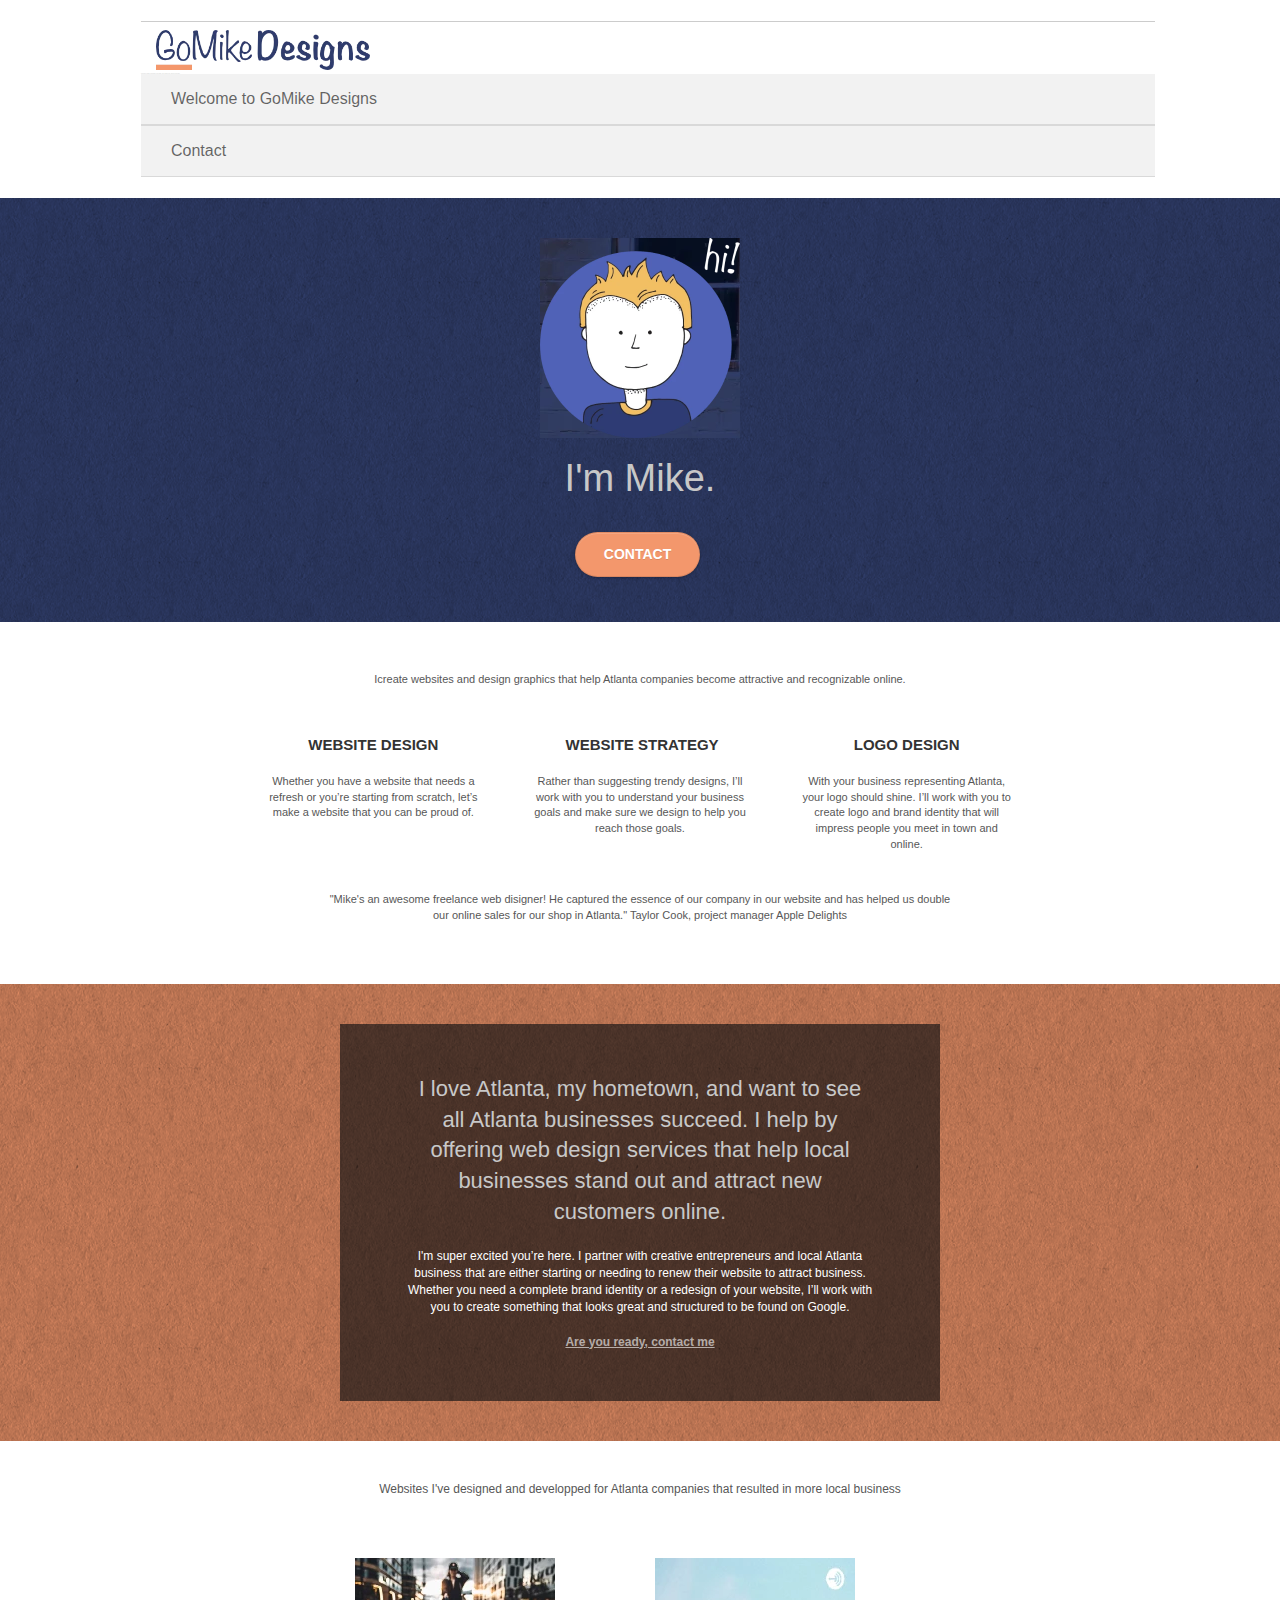
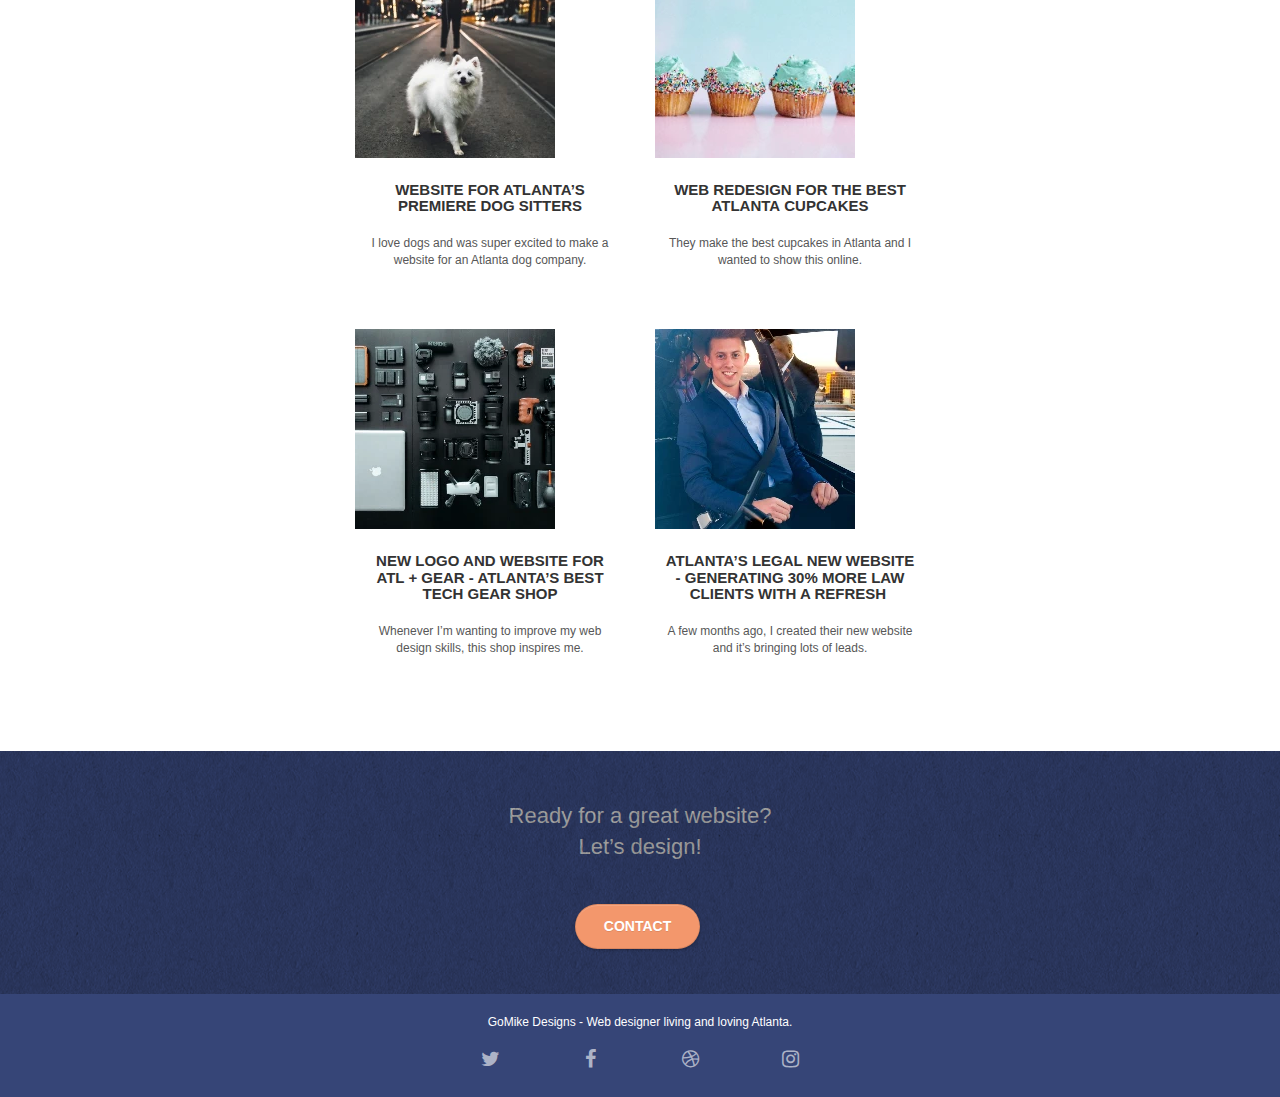
==== index.html @ 0e98c3ab "fixing image" ====
<!doctype html>
<html lang=EN>
<head>
    <meta charset="utf-8">
    <meta name="keywords" content="seo, google, website, internet, web design, design agency, design agency, design agency, design agency, design agency, design agency, logo design atlanta">
    <meta name="description" content="I'm Mike and your should hire me to build your website">
    <meta name="viewport" content="width=device-width, initial-scale=1.0, viewport-fit=cover">
    <link rel="shortcut icon" type="image/png" href="favicon.jpg">
    
	<link rel="stylesheet" type="text/css" href="./css/bootstrap-min.css">
	<link rel="stylesheet" type="text/css" href="style-min.css">
	<link rel="stylesheet" type="text/css" href="./css/font-awesome-min.css">
	<link rel="stylesheet" type="text/css" href="./css/et-line-min.css">

    <title>Welcome to GoMike Designs</title>

    
<!-- Analytics -->
 
<!-- Analytics END -->
    
</head>
<body>
	<!-- Main container -->
	<div class="page-container">
			
		<!-- bloc-0 -->
		<div class="bloc bgc-white l-bloc " id="bloc-0">
			<div class="container bloc-sm">
				<nav class="navbar row">
					<div class="navbar-header">
							<div class="keywords" style="color:hsl(0, 0%, 80%);font-size:1px;">web agency atlanta, web strategy, web design, logo, website, web, internet, logo design</div>
						<a class="navbar-brand" href="index.html"><img src="../img/atlanta web design logo.webp" width="430" height="80" alt="logo, seo, google, website, internet, web design, design agency"></a>
							<div class="keywords" style="color:#cccccc;font-size:1px;">web agency atlanta, web strategy, web design, logo, website, web, internet, logo design</div>

						<button id="nav-toggle" type="button" class="ui-navbar-toggle navbar-toggle" data-toggle="collapse" data-target=".navbar-1">
							<span class="sr-only">Toggle navigation</span><span class="icon-bar"></span><span class="icon-bar"></span><span class="icon-bar"></span>
						</button>
					</div>
					<div class="collapse navbar-collapse navbar-1 special-dropdown-nav">
						<ul class="site-navigation nav navbar-nav">
							<li>
								<a href="index.html">Welcome to GoMike Designs</a>
							</li>
							<li>
							</li>
							<li>
								<a href="page2.html">Contact</a>
							</li>
						</ul>
					</div>
				</nav>
			</div>
		</div>
		<!-- bloc-0 END -->

		<!-- bloc-1-hero -->
		<div class="bloc bgc-dark-slate-blue bg-atlanta-20made-20sign d-bloc bg-t-edge bloc-bg-texture texture-paper b-parallax" id="bloc-1-hero">
			<div class="container bloc-lg">
				<div class="row tight-width-whitespace">
					<div class="col-sm-12">
						<img src="../img/atlanta web designer mike.webp" class="center-block image-resize-mode" width="200" height="200" alt="atlanta web designer mike,seo, google, website, internet, web design, design agency">
						<h1 class="text-center hero-bloc-text tc-white ">
							I'm Mike.
						</h1>
						<div class="text-center">
							<a href="page2.html" class="btn btn-lg btn-clean btn-rd cta-hero btn-atomic-tangerine" id="cta-hero">Contact</a>
						</div>
					</div>
				</div>
			</div>
		</div>
		<!-- bloc-1-hero END -->

		<!-- bloc-2-services -->
		<div class="bloc bgc-white l-bloc" id="bloc-2-services">
			<div class="container bloc-md">
				<div class="row">
					<div class="col-sm-12 text-center">
						<p class="text-center">
							Icreate websites and design graphics that help Atlanta companies become attractive and recognizable online.
						</p>
					</div>
				</div>
				<div class="row voffset-lg med-width-whitespace">
					<div class="col-sm-4">
						<div class="text-center">
							<span class="et-icon-browser sm-shadow icon-dark-slate-blue icons icon-lg"></span>
						</div>
						<h1 class="mg-md text-center service-header">
							Website Design
						</h1>
						<p class="text-center ">
							Whether you have a website that needs a refresh or you&rsquo;re starting from scratch, let&rsquo;s make a website that you can be proud of.
						</p>
					</div>
					<div class="col-sm-4">
						<div class="text-center">
							<span class="et-icon-presentation sm-shadow icon-dark-slate-blue icons icon-lg"></span>
						</div>
						<h1 class="mg-md text-center service-header">
							&nbsp;Website Strategy
						</h1>
						<p class="text-center ">
							Rather than suggesting trendy designs, I&rsquo;ll work with you to understand your business goals and make sure we design to help you reach those goals.<br>
						</p>
					</div>
					<div class="col-sm-4">
						<div class="text-center">
							<span class="et-icon-edit sm-shadow icon-dark-slate-blue icons icon-lg"></span>
						</div>
						<h1 class="mg-md text-center service-header">
							Logo Design
						</h1>
						<p class="text-center ">
							With your business representing Atlanta, your logo should shine. I&rsquo;ll work with you to create logo and brand identity that will impress people you meet in town and online.
						</p>
					</div>
				</div>
				<div class="row voffset-lg voffset">
					<div class="col-xs-12 col-md-8 col-md-offset-2 text-center">
						<p class="text-center ">
							"Mike's an awesome freelance web disigner! He captured the essence of our
							company in our website and has helped us double our online sales for our shop in
							Atlanta." 
							Taylor Cook, project manager Apple Delights
						</p>
					</div>
				</div>
			</div>
		</div>
		<!-- bloc-2-services END -->

		<!-- bloc-3-what-i-do -->
		<div class="bloc tc-white bgc-atomic-tangerine bloc-bg-texture texture-paper b-parallax bg-atlanta-20made-20sign-20orange d-bloc" id="bloc-3-what-i-do">
			<div class="container bloc-lg">
				<div class="row tight-width-whitespace black-background">
					<div class="col-sm-12">
						<h2 class="mg-md text-center tc-white">
							I love Atlanta, my hometown, and want to see all Atlanta businesses succeed. I help by offering web design services that help local businesses stand out and attract new customers online.<br>
						</h2>
						<p class="text-center white">
							I'm super excited you&rsquo;re here. I partner with creative entrepreneurs and local Atlanta business that are either starting or needing to renew their website to attract business. Whether you need a complete brand identity or a redesign of your website, I&rsquo;ll work with you to create something that looks great and structured to be found on Google.<br><br><a class="ltc-white bold-link" href="page2.html">Are you ready, contact me</a><br>
						</p>
					</div>
				</div>
			</div>
		</div>
		<!-- bloc-3-what-i-do END -->

		<!-- bloc-4-portfolio -->
		<div class="bloc bgc-white bg-lines-h2-bg bg-repeat l-bloc" id="bloc-4-portfolio">
			<div class="container bloc-lg">
				<div class="row">
					<div class="col-sm-12 text-center">
						<p class="text-center">
							Websites I've designed and developped for Atlanta companies that resulted in more local business
						</p>
					</div>
				</div>
				<div class="row tight-width-whitespace portfolio-row">
					<div class="col-sm-6">
						<a href="#" data-lightbox="img/11.webp" data-gallery-id="gallery-1" data-caption="Website for Atlanta's Premiere dog salon" data-frame="snapshot-lb">
							<img src="img/11.webp" class="img-responsive portfolio-thumb" width="200" height="200" alt="seo, google, website, internet, web design, design agency website for dog salon"/>
						</a>
						<h3 class="mg-md text-center">
							Website for Atlanta&rsquo;s premiere Dog Sitters
						</h3>
						<p class="text-center">
							I love dogs and was super excited to make a website for an Atlanta dog company.
						</p>
					</div>
					<div class="col-sm-6">
						<a href="#" data-lightbox="img/2.webp" data-gallery-id="gallery-1" data-caption="web redesign for the best cupcakes in Atlanta" data-frame="snapshot-lb">
							<img src="img/2.webp" class="img-responsive portfolio-thumb" width="200" height="200" alt="seo, google, website, internet, web design, design agency website for best cupcakes in atlanta"/>
						</a>
						<h3 class="mg-md text-center">
							Web redesign for the best Atlanta&nbsp;cupcakes
						</h3>
						<p class="text-center">
							They make the best cupcakes in Atlanta and I wanted to show this online.
						</p>
					</div>
				</div>
				<div class="row tight-width-whitespace portfolio-row">
					<div class="col-sm-6">
						<a href="#" data-lightbox="img/3.webp" data-gallery-id="gallery-1" data-caption="New logo and website for Atlanta's best tech gear shop" data-frame="snapshot-lb">
							<img src="img/3.webp" class="img-responsive portfolio-thumb" width="200" height="200" alt="3.webp" />
						</a>
						<h3 class="mg-md text-center">
							New logo and website for Atl + Gear - Atlanta&rsquo;s best tech gear shop
						</h3>
						<p class="text-center">
							Whenever I&rsquo;m wanting to improve my web design skills, this shop inspires me.
						</p>
					</div>
					<div class="col-sm-6">
						<a href="#" data-lightbox="img/4.webp" data-gallery-id="gallery-1" data-caption="Atlanta's legal website generates 30% more clients after web redesign" data-frame="snapshot-lb">
							<img src="img/4.webp" class="img-responsive portfolio-thumb" width="200" height="200" alt="seo, google, website, internet, web design, Atlanta's legal website generates 30% more clients after web redesign" />
						</a>
						<h3 class="mg-md text-center">
							Atlanta&rsquo;s legal new website - Generating 30% more law clients with a refresh&nbsp;
						</h3>
						<p class="text-center">
							A few months ago, I created their new website and it&rsquo;s bringing lots of leads.
						</p>
					</div>
				</div>
			</div>
		</div>
		<!-- bloc-4-portfolio END -->

		<!-- bloc-5-cta -->
		<div class="bloc bgc-dark-slate-blue bg-atlanta-20made-20sign d-bloc bloc-bg-texture texture-paper" id="bloc-5-cta">
			<div class="container bloc-lg">
				<div class="row">
					<h2 class="mg-md text-center tc-white">
						Ready for a great website? <br>Let&rsquo;s design!
					</h2>
					<div class="col-sm-12 text-center">
						<a href="page2.html" class="btn btn-atomic-tangerine btn-clean btn-rd btn-lg cta-hero">Contact</a>
					</div>
				</div>
			</div>
		</div>
		<!-- bloc-5-cta END -->

		<!-- Footer - bloc-8 -->
		<div class="bloc bgc-dark-slate-blue d-bloc" id="bloc-8">
			<div class="container bloc-sm">
				<div class="row">
					<div class="col-sm-12">
						<p class="text-center white">
							GoMike Designs - Web designer living and loving Atlanta.<br>
						</p>
						<div class="row row-no-gutters social">
							<div class="col-sm-3">
								<div class="text-center">
									<a class="social" href="https://twitter.com/">
										<span class="hide">link to twitter page</span>
										<span class="fa fa-twitter icon-md"></span>
									</a>
								</div>
							</div>
							<div class="col-sm-3">
								<div class="text-center">
									<a class="social" href="https://www.facebook.com/">
										<span class="hide">link to facebook page</span>
										<span class="fa fa-facebook icon-md"></span>
									</a>
								</div>
							</div>
							<div class="col-sm-3">
								<div class="text-center">
									<a class="social" href="https://dribbble.com/">
										<span class="hide">link to dribbble page</span>
										<span class="fa fa-dribbble icon-md"></span>
									</a>
								</div>
							</div>
							<div class="col-sm-3">
								<div class="text-center">
									<a class="social" href="https://www.instagram.com/">
										<span class="hide">link to instagram page</span>
										<span class="fa fa-instagram icon-md"></span>
									</a>
								</div>
							</div>
						</div>
				</div>
			</div>
		</div>
		<!-- Footer - bloc-8 END -->

	</div>
	<!-- Main container END -->

	<script src="./js/jquery-2.1.0-min.js"></script>
	<script src="./js/bootstrap-min.js"></script>
	<script src="./js/blocs-min.js"></script>
	<script src="./js/jquery.touchSwipe-min.js"></script>
	<script src="./js/gmaps-min.js"></script>

</body>
</html>
---- style-min.css ----
body{margin:0;padding:0;background:#fff;overflow-x:hidden;-webkit-font-smoothing:antialiased;-moz-osx-font-smoothing:grayscale}a,button{transition:all .3s ease-in-out;outline:0}img{max-width:100%;height:auto}a:hover{text-decoration:none;cursor:pointer}#page-loading-blocs-notifaction{position:fixed;top:0;bottom:0;width:100%;z-index:100000;background:#fff url(img/pageload-spinner.gif) no-repeat center center}.bloc{width:100%;clear:both;background:50% 50% no-repeat;padding:0 50px;-webkit-background-size:cover;-moz-background-size:cover;-o-background-size:cover;background-size:cover;position:relative}.bloc .container{padding-left:0;padding-right:0}.bloc-lg{padding:100px 50px}.bloc-md{padding:50px}.bloc-sm{padding:20px 50px}.bg-b-edge,.bg-bl-edge,.bg-br-edge,.bg-center,.bg-l-edge,.bg-r-edge,.bg-repeat,.bg-t-edge,.bg-tl-edge,.bg-tr-edge{-webkit-background-size:auto;-moz-background-size:auto;-o-background-size:auto;background-size:auto}.bg-repeat{background:repeat}.bg-t-edge{background:top no-repeat}.bloc-bg-texture::before{content:"";background-size:2px 2px;position:absolute;top:0;bottom:0;left:0;right:0}.texture-paper::before{background:url(img/texture-paper.webp);background-size:280px 280px}.b-parallax{background-attachment:fixed}.d-bloc{color:rgba(255,255,255,.7)}.d-bloc button:hover{color:rgba(255,255,255,.9)}.d-bloc .icon-round,.d-bloc .icon-rounded,.d-bloc .icon-semi-rounded-a,.d-bloc .icon-semi-rounded-b,.d-bloc .icon-square{border-color:rgba(255,255,255,.9)}.d-bloc .divider-h span{border-color:rgba(255,255,255,.2)}.d-bloc .a-btn,.d-bloc .navbar a,.d-bloc .navbar-brand,.d-bloc a .icon-lg,.d-bloc a .icon-md,.d-bloc a .icon-sm,.d-bloc a .icon-xl,.d-bloc h1 a,.d-bloc h2 a,.d-bloc h3 a,.d-bloc h4 a,.d-bloc h5 a,.d-bloc h6 a,.d-bloc p a{color:rgba(255,255,255,.6)}.d-bloc .a-btn:hover,.d-bloc .navbar a:hover,.d-bloc .navbar-brand:hover,.d-bloc a:hover .icon-lg,.d-bloc a:hover .icon-md,.d-bloc a:hover .icon-sm,.d-bloc a:hover .icon-xl,.d-bloc h1 a:hover,.d-bloc h2 a:hover,.d-bloc h3 a:hover,.d-bloc h4 a:hover,.d-bloc h5 a:hover,.d-bloc h6 a:hover,.d-bloc p a:hover{color:#fff}.d-bloc .navbar-toggle .icon-bar{background:#fff}.d-bloc .btn-wire,.d-bloc .btn-wire:hover{color:#fff;border-color:#fff}.d-bloc .panel{color:rgba(0,0,0,.5)}.d-bloc .panel button:hover{color:rgba(0,0,0,.7)}.d-bloc .panel icon{border-color:rgba(0,0,0,.7)}.d-bloc .panel .divider-h span{border-color:rgba(0,0,0,.1)}.d-bloc .panel .a-btn{color:rgba(0,0,0,.6)}.d-bloc .panel .a-btn:hover{color:#000}.d-bloc .panel .btn-wire,.d-bloc .panel .btn-wire:hover{color:rgba(0,0,0,.7);border-color:rgba(0,0,0,.3)}.d-bloc .panel,.l-bloc{color:rgba(0,0,0,.5)}.d-bloc .panel button:hover,.l-bloc button:hover{color:rgba(0,0,0,.7)}.l-bloc .icon-round,.l-bloc .icon-rounded,.l-bloc .icon-semi-rounded-a,.l-bloc .icon-semi-rounded-b,.l-bloc .icon-square{border-color:rgba(0,0,0,.7)}.d-bloc .panel .divider-h span,.l-bloc .divider-h span{border-color:rgba(0,0,0,.1)}.d-bloc .panel .a-btn,.l-bloc .a-btn,.l-bloc .navbar a,.l-bloc .navbar-brand,.l-bloc a .icon-lg,.l-bloc a .icon-md,.l-bloc a .icon-sm,.l-bloc a .icon-xl,.l-bloc h1 a,.l-bloc h2 a,.l-bloc h3 a,.l-bloc h4 a,.l-bloc h5 a,.l-bloc h6 a,.l-bloc p a{color:rgba(0,0,0,.6)}.d-bloc .panel .a-btn:hover,.l-bloc .a-btn:hover,.l-bloc .navbar a:hover,.l-bloc .navbar-brand:hover,.l-bloc a:hover .icon-lg,.l-bloc a:hover .icon-md,.l-bloc a:hover .icon-sm,.l-bloc a:hover .icon-xl,.l-bloc h1 a:hover,.l-bloc h2 a:hover,.l-bloc h3 a:hover,.l-bloc h4 a:hover,.l-bloc h5 a:hover,.l-bloc h6 a:hover,.l-bloc p a:hover{color:#000}.l-bloc .navbar-toggle .icon-bar{color:rgba(0,0,0,.6)}.d-bloc .panel .btn-wire,.d-bloc .panel .btn-wire:hover,.l-bloc .btn-wire,.l-bloc .btn-wire:hover{color:rgba(0,0,0,.7);border-color:rgba(0,0,0,.3)}.voffset{margin-top:30px}.voffset-lg{margin-top:80px}.row-no-gutters{margin-right:0;margin-left:0}.row.row-no-gutters>[class*=" col-"],.row.row-no-gutters>[class^=col-]{padding-right:0;padding-left:0}#bloc-2-services p{font-size:11px}.navbar{margin-bottom:0;z-index:1}.navbar-brand{height:auto;padding:3px 15px;font-size:25px;font-weight:400;font-weight:600;line-height:44px}.navbar-brand img{max-height:200px;margin:0 5px 0 0;display:inline}.navbar-brand img[src$=svg]{min-width:100px}.nav-center .navbar-brand img{margin:0}.navbar .nav{padding-top:2px;margin-right:-16px;float:right;z-index:1}.nav>li{float:left;margin-top:4px;font-size:16px}.navbar-nav .open .dropdown-menu>li>a{text-align:inherit}.nav>li a:focus,.nav>li a:hover{background:0 0}.navbar-toggle{margin:10px 10px 0 0;border:0}.navbar-toggle:hover{background:0 0}.navbar-toggle .icon-bar{background-color:rgba(0,0,0,.5);width:26px}.nav-invert .navbar .nav{float:left}.nav-invert .navbar-brand,.nav-invert .navbar-header{float:right;position:relative;z-index:2}@media (min-width:768px){.site-navigation{position:absolute;top:50%;right:20px;transform:translate(0,-50%);-webkit-transform:translateY(-50%)}.nav>li .dropdown-menu a,.nav>li .dropdown-menu a:hover{color:#484848}.nav-invert .site-navigation{left:0;right:0}.nav-center{text-align:center}.nav-center .navbar-header{width:100%}.nav-center .nav>li,.nav-center .navbar-brand,.nav-center .navbar-header{float:none;display:inline-block}.nav-center .site-navigation{position:relative;width:100%;right:0;margin-right:0;margin-top:20px}.nav-center.mini-nav .navbar-toggle{float:none;margin:10px auto 0}}.nav>li>.dropdown a{background:0 0;display:block;padding:14px 15px}nav .caret{margin:0 5px}.dropdown-menu .dropdown-menu{top:-8px;left:100%}.dropdown-menu .dropmenu-flow-right{top:100%;left:0;margin-left:-1px;border-top-left-radius:0;border-top-right-radius:0}.dropdown-menu .dropdown span{border:4px solid #000;border-top-color:transparent;border-right-color:transparent;border-bottom-color:transparent;margin:6px -5px 0 0;float:right}.mg-md{margin-top:10px;margin-bottom:20px}.mg-lg{margin-top:10px;margin-bottom:40px}.btn{margin:0 5px 5px 0}.btn.pull-right{margin:0 0 5px 5px}.btn-d,.btn-d:focus,.btn-d:hover{color:#fff;background:rgba(0,0,0,.3)}button{outline:0}.btn-rd{border-radius:40px}.btn-clean{border:1px solid rgba(0,0,0,.08);border-bottom-color:rgba(0,0,0,.1);text-shadow:0 1px 0 rgba(0,0,1,.1);box-shadow:0 1px 3px rgba(0,0,1,.25),inset 0 1px 0 0 rgba(255,255,255,.15)}.icon-md{font-size:30px;margin:8px}.icon-lg{font-size:60px}.sm-shadow{text-shadow:0 1px 2px rgba(0,0,0,.3)}.panel-sq,.panel-sq .panel-footer,.panel-sq .panel-heading{border-radius:0}.panel-rd{border-radius:30px}.panel-rd .panel-heading{border-radius:29px 29px 0 0}.panel-rd .panel-footer{border-radius:0 0 29px 29px}.form-control{border-color:rgba(0,0,0,.1);box-shadow:none}.scrollToTop{width:40px;height:40px;position:fixed;bottom:20px;right:20px;opacity:0;z-index:500;transition:all .3s ease-in-out}.scrollToTop span{margin-top:6px}.showScrollTop{font-size:14px;opacity:1}a[data-lightbox]{position:relative;display:block;text-align:center}a[data-lightbox]:hover::before{content:"+";font-family:HelveticaNeue-Light,"Helvetica Neue Light","Helvetica Neue",Helvetica,Arial;font-size:32px;width:50px;height:50px;margin-left:-25px;border-radius:50%;background:rgba(0,0,0,.6);color:#fff;font-weight:100;z-index:1;position:absolute;top:50%;transform:translateY(-50%);-webkit-transform:translateY(-50%)}a[data-lightbox]:hover img{opacity:.6;-webkit-animation-fill-mode:none;animation-fill-mode:none}#lightbox-modal{display:flex;align-items:center}#lightbox-modal .modal-dialog{width:90%;max-width:900px;margin:0 auto 0}#lightbox-modal .modal-dialog img{max-height:90vh;margin:0 auto}.lightbox-caption{padding:20px;color:#fff;background:rgba(0,0,0,.5);position:absolute;left:15px;right:15px;bottom:5px}.close-lightbox{color:#fff;font-size:30px;position:absolute;top:20px;right:20px;z-index:20;background:rgba(0,0,0,.5);border:none;line-height:30px;padding:0 9px 5px;opacity:.3}.close-lightbox:hover,.next-lightbox:hover,.prev-lightbox:hover{opacity:1;color:#fff}.next-lightbox,.prev-lightbox{font-size:20px;color:rgba(255,255,255,.9);background:rgba(0,0,0,.5);transition:all .2s ease-in-out;position:absolute;top:45%;z-index:1;opacity:.4}.next-lightbox{padding:6px 8px 1px 13px;right:25px}.prev-lightbox{padding:6px 13px 1px 10px;left:25px}.snapshot-lb .modal-body{padding-bottom:45px}.snapshot-lb .lightbox-caption{padding:0;color:rgba(0,0,0,.5);background:0 0}.btn,a,h1,h2,h3,h4,h5,h6,label,p{font-family:helvetica;font-weight:400;color:#575757}.container{max-width:1000px}.hero-bloc-text{font-size:38px}.hero-bloc-text-sub{font-size:36px}.statement-bloc-text{line-height:26px;font-style:italic;font-size:20px;text-align:center;font-weight:lighter;max-width:520px;margin:auto auto auto auto}p{font-size:12px}.tight-width-whitespace{max-width:600px;margin:auto auto auto auto}.h1{font-size:20px;font-family:"Open Sans"}.cta-hero{margin-top:22px;color:#fff;text-transform:uppercase;padding:12px 28px 12px 28px;font-size:1em;font-weight:700}.social{max-width:400px;margin:auto auto auto auto}.social a{text-decoration:none;color:#000;font-size:2rem}.hide{opacity:0}h2{font-size:22px;line-height:1.4em}h3{font-size:15px;text-transform:uppercase;font-weight:700;color:#333}.med-width-whitespace{max-width:800px;margin:auto auto auto auto;box-shadow:0 0 0 #000}h1{color:#333}h4{color:#333}.icons{margin-bottom:14px;margin-top:24px}.white{color:#fff}.portfolio-thumb{margin-bottom:24px}.portfolio-row{margin-bottom:44px;margin-top:50px}.avatar{box-shadow:0 4px 9px rgba(0,0,0,.3)}.black-background{background-color:rgba(35,31,32,.7);padding:40px 40px 40px 40px}.bold-link{font-weight:900;text-decoration:underline}.service-header{font-size:15px;font-weight:700;text-transform:uppercase}.bgc-white{background-color:#fff}.bgc-dark-slate-blue{background-color:#364577}.bgc-atomic-tangerine{background-color:#f3976c}.tc-white{color:#c8c8c8}.btn-atomic-tangerine{background:#f3976c;color:#fff}.btn-atomic-tangerine:hover{background:#c27956;color:#fff}.ltc-white{color:#fff}.ltc-white:hover{color:#ccc}.ltc-atomic-tangerine{color:#f3976c}.ltc-atomic-tangerine:hover{color:#c27956}.icon-dark-slate-blue{color:#364577;border-color:#364577}.bg-dots-bg img{background-image:url(img/dots-bg.webp)}.bg-lines-h2-bg img{background-image:url(img/lines-h2-bg.webp)}.bg-atlanta-20made-20sign img{background-image:url("img/atlanta made sign.webp")}.bg-atlanta-20made-20sign-20orange img{background-image:url("img/atlanta made sign orange.webp");padding-right:20px}.bloc-tile-2.full-width-bloc .container,.bloc-tile-3.full-width-bloc .container,.bloc-tile-4.full-width-bloc .container,.bloc.full-width-bloc{padding-left:0;padding-right:0}.nav-center.navbar .nav{max-width:100%}.b-parallax{background-attachment:scroll}#hero-bloc,.page-container{overflow-x:hidden;position:relative}.bloc{padding-left:constant(safe-area-inset-left);padding-right:constant(safe-area-inset-right)}.bloc-group,.bloc-group .bloc{display:block;width:100%}.bloc-fill-screen .fill-bloc-bottom-edge,.bloc-fill-screen .fill-bloc-top-edge{padding:0 20px;padding-left:constant(safe-area-inset-left);padding-right:constant(safe-area-inset-right)}#disqus_thread,h1,h2,h3,h4,h5,h6,p{padding-left:10px;padding-right:10px}.b-parallax{background-attachment:scroll}.navbar .nav{padding-top:0;border-top:1px solid rgba(0,0,0,.2);float:none}.navbar.row{margin-left:0;margin-right:0}.site-navigation{position:inherit;transform:none;-webkit-transform:none;-ms-transform:none}.nav>li{margin-top:0;border-bottom:1px solid rgba(0,0,0,.1);background:rgba(0,0,0,.05);text-align:left;padding-left:15px;width:100%}.nav>li:hover{background:rgba(0,0,0,.08)}.dropdown .dropdown a .caret{float:none;margin:5px 0 0 10px;border:4px solid #000;border-bottom-color:transparent;border-right-color:transparent;border-left-color:transparent}#hero-bloc .navbar .nav{background:rgba(0,0,0,.8)}#hero-bloc .navbar .nav a{color:rgba(255,255,255,.6)}.hero{padding:50px 0}.hero-nav{left:-1px;right:-1px}.navbar-collapse{padding:0;overflow-x:hidden;-webkit-box-shadow:none;box-shadow:none}.navbar-brand img{max-height:40px;width:auto}.nav-invert .navbar-header{float:none;width:100%}.nav-invert .navbar-toggle{float:left;margin-left:10px}.bloc{padding-left:0;padding-right:0}.bloc-lg,.bloc-xl,.bloc-xxl{padding:40px 0}.bloc-md,.bloc-sm{padding-left:0;padding-right:0}.bloc-fill-screen .fill-bloc-bottom-edge,.bloc-fill-screen .fill-bloc-top-edge,.bloc-tile-2 .container,.bloc-tile-3 .container,.bloc-tile-4 .container{padding-left:0;padding-right:0}.a-block{padding:0 10px}.btn-dwn{display:none}.voffset{margin-top:5px}.voffset-md{margin-top:20px}.voffset-lg{margin-top:30px}form{padding:5px}.close-lightbox{display:inline-block}.blocsapp-device-iphone5{background-size:216px 425px;padding-top:60px;width:216px;height:425px}.blocsapp-device-iphone5 img{width:180px;height:320px}
---- css/et-line-min.css ----
/**
 * Minified by jsDelivr using clean-css v4.1.6.
 * Original file: /npm/et-line@1.0.1/style.css
 * 
 * Do NOT use SRI with dynamically generated files! More information: https://www.jsdelivr.com/using-sri-with-dynamic-files
 */
 @font-face{font-family:et-line;src:url(fonts/et-line.eot);src:url(fonts/et-line.eot?#iefix) format('embedded-opentype'),url(fonts/et-line.woff) format('woff'),url(fonts/et-line.ttf) format('truetype'),url(fonts/et-line.svg#et-line) format('svg');font-weight:400;font-style:normal}[data-icon]:before{font-family:et-line;content:attr(data-icon);speak:none;font-weight:400;font-variant:normal;text-transform:none;line-height:1;-webkit-font-smoothing:antialiased;-moz-osx-font-smoothing:grayscale;display:inline-block}.icon-adjustments,.icon-alarmclock,.icon-anchor,.icon-aperture,.icon-attachment,.icon-bargraph,.icon-basket,.icon-beaker,.icon-bike,.icon-book-open,.icon-briefcase,.icon-browser,.icon-calendar,.icon-camera,.icon-caution,.icon-chat,.icon-circle-compass,.icon-clipboard,.icon-clock,.icon-cloud,.icon-compass,.icon-desktop,.icon-dial,.icon-document,.icon-documents,.icon-download,.icon-dribbble,.icon-edit,.icon-envelope,.icon-expand,.icon-facebook,.icon-flag,.icon-focus,.icon-gears,.icon-genius,.icon-gift,.icon-global,.icon-globe,.icon-googleplus,.icon-grid,.icon-happy,.icon-hazardous,.icon-heart,.icon-hotairballoon,.icon-hourglass,.icon-key,.icon-laptop,.icon-layers,.icon-lifesaver,.icon-lightbulb,.icon-linegraph,.icon-linkedin,.icon-lock,.icon-magnifying-glass,.icon-map,.icon-map-pin,.icon-megaphone,.icon-mic,.icon-mobile,.icon-newspaper,.icon-notebook,.icon-paintbrush,.icon-paperclip,.icon-pencil,.icon-phone,.icon-picture,.icon-pictures,.icon-piechart,.icon-presentation,.icon-pricetags,.icon-printer,.icon-profile-female,.icon-profile-male,.icon-puzzle,.icon-quote,.icon-recycle,.icon-refresh,.icon-ribbon,.icon-rss,.icon-sad,.icon-scissors,.icon-scope,.icon-search,.icon-shield,.icon-speedometer,.icon-strategy,.icon-streetsign,.icon-tablet,.icon-target,.icon-telescope,.icon-toolbox,.icon-tools,.icon-tools-2,.icon-trophy,.icon-tumblr,.icon-twitter,.icon-upload,.icon-video,.icon-wallet,.icon-wine{font-family:et-line;speak:none;font-style:normal;font-weight:400;font-variant:normal;text-transform:none;line-height:1;-webkit-font-smoothing:antialiased;-moz-osx-font-smoothing:grayscale;display:inline-block}.icon-mobile:before{content:"\e000"}.icon-laptop:before{content:"\e001"}.icon-desktop:before{content:"\e002"}.icon-tablet:before{content:"\e003"}.icon-phone:before{content:"\e004"}.icon-document:before{content:"\e005"}.icon-documents:before{content:"\e006"}.icon-search:before{content:"\e007"}.icon-clipboard:before{content:"\e008"}.icon-newspaper:before{content:"\e009"}.icon-notebook:before{content:"\e00a"}.icon-book-open:before{content:"\e00b"}.icon-browser:before{content:"\e00c"}.icon-calendar:before{content:"\e00d"}.icon-presentation:before{content:"\e00e"}.icon-picture:before{content:"\e00f"}.icon-pictures:before{content:"\e010"}.icon-video:before{content:"\e011"}.icon-camera:before{content:"\e012"}.icon-printer:before{content:"\e013"}.icon-toolbox:before{content:"\e014"}.icon-briefcase:before{content:"\e015"}.icon-wallet:before{content:"\e016"}.icon-gift:before{content:"\e017"}.icon-bargraph:before{content:"\e018"}.icon-grid:before{content:"\e019"}.icon-expand:before{content:"\e01a"}.icon-focus:before{content:"\e01b"}.icon-edit:before{content:"\e01c"}.icon-adjustments:before{content:"\e01d"}.icon-ribbon:before{content:"\e01e"}.icon-hourglass:before{content:"\e01f"}.icon-lock:before{content:"\e020"}.icon-megaphone:before{content:"\e021"}.icon-shield:before{content:"\e022"}.icon-trophy:before{content:"\e023"}.icon-flag:before{content:"\e024"}.icon-map:before{content:"\e025"}.icon-puzzle:before{content:"\e026"}.icon-basket:before{content:"\e027"}.icon-envelope:before{content:"\e028"}.icon-streetsign:before{content:"\e029"}.icon-telescope:before{content:"\e02a"}.icon-gears:before{content:"\e02b"}.icon-key:before{content:"\e02c"}.icon-paperclip:before{content:"\e02d"}.icon-attachment:before{content:"\e02e"}.icon-pricetags:before{content:"\e02f"}.icon-lightbulb:before{content:"\e030"}.icon-layers:before{content:"\e031"}.icon-pencil:before{content:"\e032"}.icon-tools:before{content:"\e033"}.icon-tools-2:before{content:"\e034"}.icon-scissors:before{content:"\e035"}.icon-paintbrush:before{content:"\e036"}.icon-magnifying-glass:before{content:"\e037"}.icon-circle-compass:before{content:"\e038"}.icon-linegraph:before{content:"\e039"}.icon-mic:before{content:"\e03a"}.icon-strategy:before{content:"\e03b"}.icon-beaker:before{content:"\e03c"}.icon-caution:before{content:"\e03d"}.icon-recycle:before{content:"\e03e"}.icon-anchor:before{content:"\e03f"}.icon-profile-male:before{content:"\e040"}.icon-profile-female:before{content:"\e041"}.icon-bike:before{content:"\e042"}.icon-wine:before{content:"\e043"}.icon-hotairballoon:before{content:"\e044"}.icon-globe:before{content:"\e045"}.icon-genius:before{content:"\e046"}.icon-map-pin:before{content:"\e047"}.icon-dial:before{content:"\e048"}.icon-chat:before{content:"\e049"}.icon-heart:before{content:"\e04a"}.icon-cloud:before{content:"\e04b"}.icon-upload:before{content:"\e04c"}.icon-download:before{content:"\e04d"}.icon-target:before{content:"\e04e"}.icon-hazardous:before{content:"\e04f"}.icon-piechart:before{content:"\e050"}.icon-speedometer:before{content:"\e051"}.icon-global:before{content:"\e052"}.icon-compass:before{content:"\e053"}.icon-lifesaver:before{content:"\e054"}.icon-clock:before{content:"\e055"}.icon-aperture:before{content:"\e056"}.icon-quote:before{content:"\e057"}.icon-scope:before{content:"\e058"}.icon-alarmclock:before{content:"\e059"}.icon-refresh:before{content:"\e05a"}.icon-happy:before{content:"\e05b"}.icon-sad:before{content:"\e05c"}.icon-facebook:before{content:"\e05d"}.icon-twitter:before{content:"\e05e"}.icon-googleplus:before{content:"\e05f"}.icon-rss:before{content:"\e060"}.icon-tumblr:before{content:"\e061"}.icon-linkedin:before{content:"\e062"}.icon-dribbble:before{content:"\e063"}
 /*# sourceMappingURL=/sm/40855b072843afa7089e7fcb51ba61f725719d7ba2939b16b085d5ece6463ecc.map */
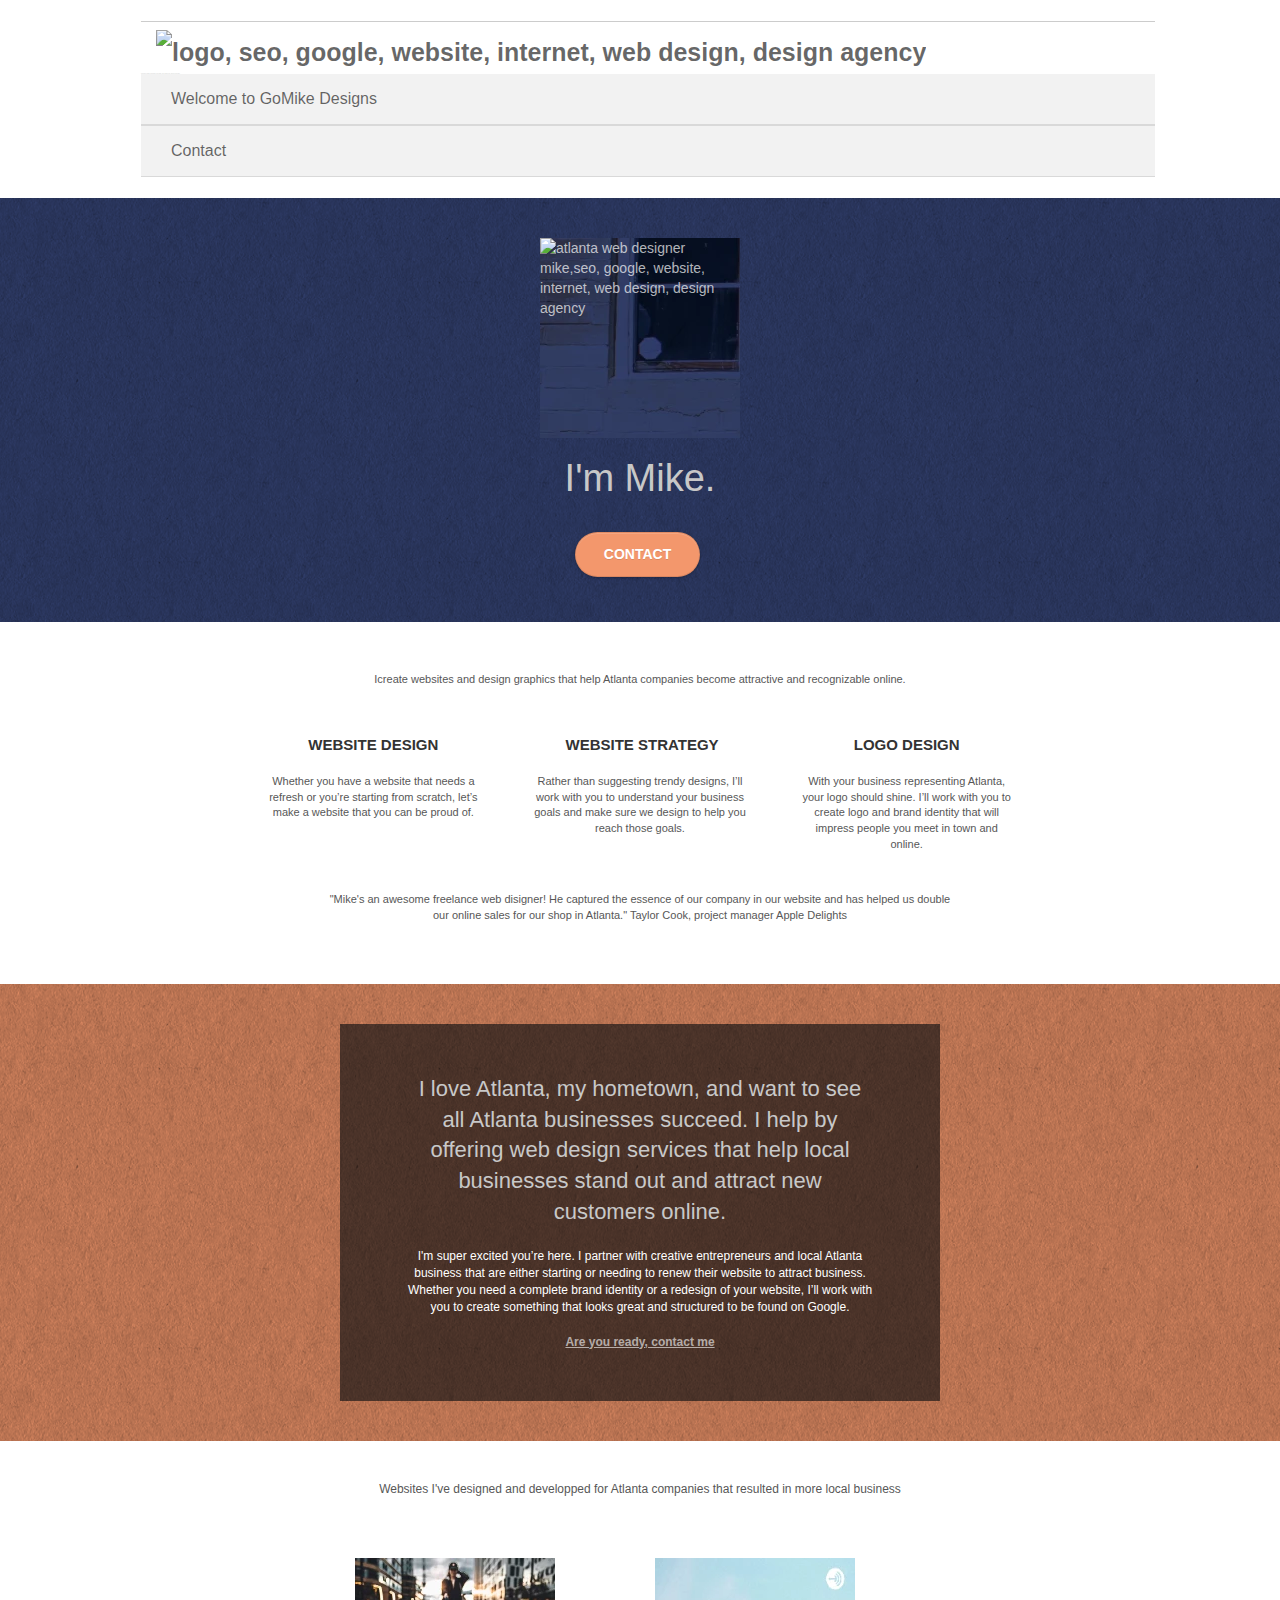
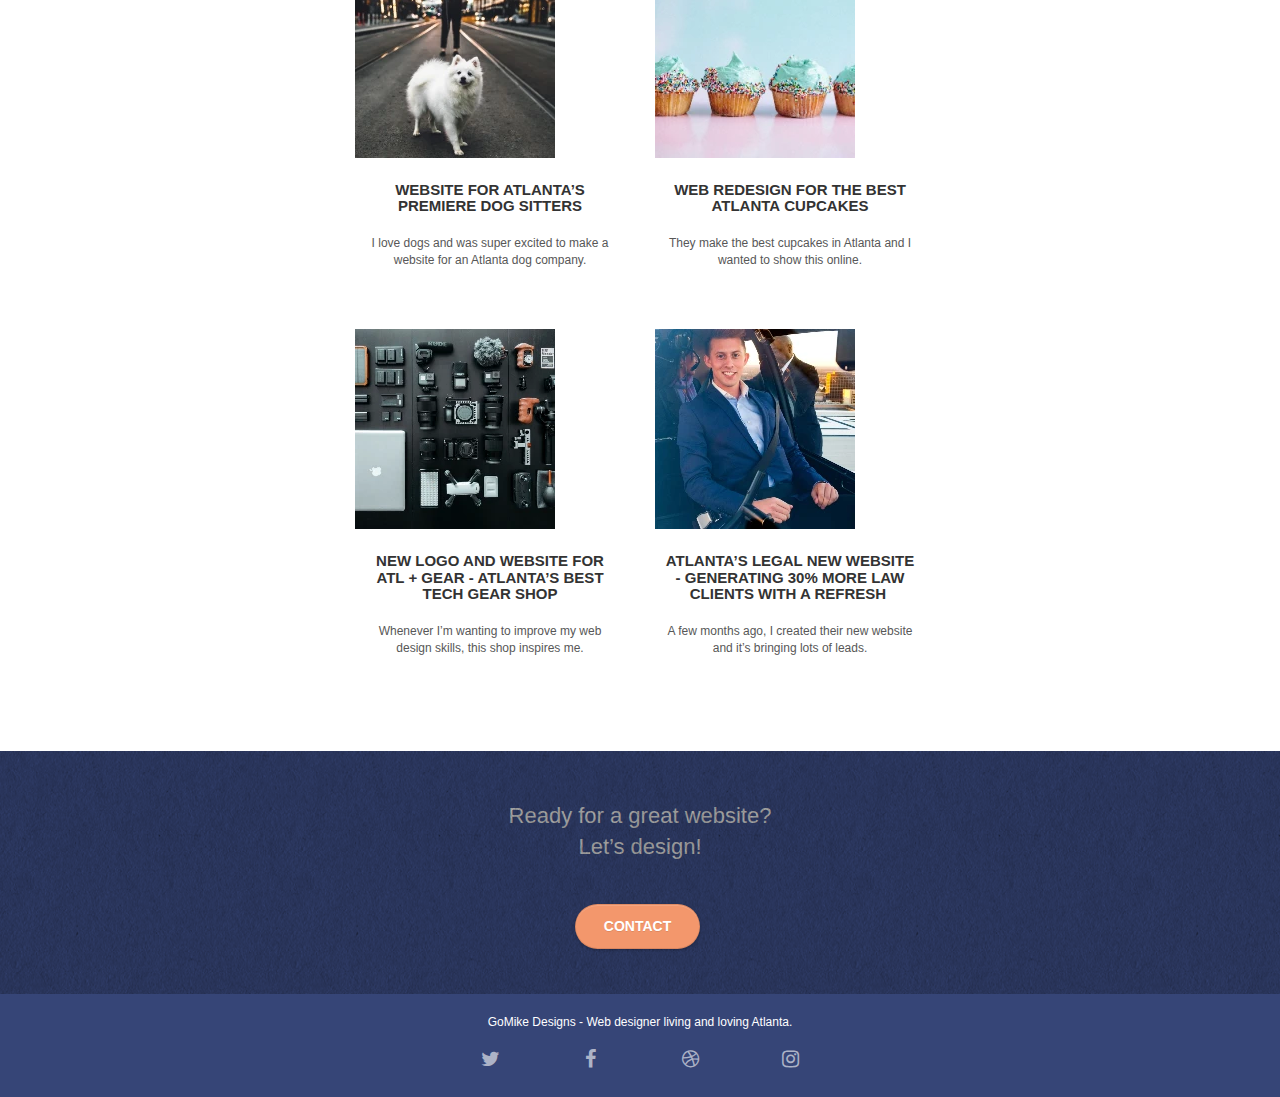
==== commit 1eabfa55: "folder images path" ====
--- a/index.html
+++ b/index.html
@@ -30,7 +30,7 @@
 				<nav class="navbar row">
 					<div class="navbar-header">
 							<div class="keywords" style="color:hsl(0, 0%, 80%);font-size:1px;">web agency atlanta, web strategy, web design, logo, website, web, internet, logo design</div>
-						<a class="navbar-brand" href="index.html"><img src="../img/atlanta web design logo.webp" width="430" height="80" alt="logo, seo, google, website, internet, web design, design agency"></a>
+						<a class="navbar-brand" href="index.html"><img src="images/web design logo.webp" width="430" height="80" alt="logo, seo, google, website, internet, web design, design agency"></a>
 							<div class="keywords" style="color:#cccccc;font-size:1px;">web agency atlanta, web strategy, web design, logo, website, web, internet, logo design</div>
 
 						<button id="nav-toggle" type="button" class="ui-navbar-toggle navbar-toggle" data-toggle="collapse" data-target=".navbar-1">
@@ -59,7 +59,7 @@
 			<div class="container bloc-lg">
 				<div class="row tight-width-whitespace">
 					<div class="col-sm-12">
-						<img src="../img/atlanta web designer mike.webp" class="center-block image-resize-mode" width="200" height="200" alt="atlanta web designer mike,seo, google, website, internet, web design, design agency">
+						<img src="images/web designer mike.webp" class="center-block image-resize-mode" width="200" height="200" alt="atlanta web designer mike,seo, google, website, internet, web design, design agency">
 						<h1 class="text-center hero-bloc-text tc-white ">
 							I'm Mike.
 						</h1>
@@ -160,8 +160,8 @@
 				</div>
 				<div class="row tight-width-whitespace portfolio-row">
 					<div class="col-sm-6">
-						<a href="#" data-lightbox="img/11.webp" data-gallery-id="gallery-1" data-caption="Website for Atlanta's Premiere dog salon" data-frame="snapshot-lb">
-							<img src="img/11.webp" class="img-responsive portfolio-thumb" width="200" height="200" alt="seo, google, website, internet, web design, design agency website for dog salon"/>
+						<a href="#" data-lightbox="images/11.webp" data-gallery-id="gallery-1" data-caption="Website for Atlanta's Premiere dog salon" data-frame="snapshot-lb">
+							<img src="images/11.webp" class="img-responsive portfolio-thumb" width="200" height="200" alt="seo, google, website, internet, web design, design agency website for dog salon"/>
 						</a>
 						<h3 class="mg-md text-center">
 							Website for Atlanta&rsquo;s premiere Dog Sitters
@@ -171,8 +171,8 @@
 						</p>
 					</div>
 					<div class="col-sm-6">
-						<a href="#" data-lightbox="img/2.webp" data-gallery-id="gallery-1" data-caption="web redesign for the best cupcakes in Atlanta" data-frame="snapshot-lb">
-							<img src="img/2.webp" class="img-responsive portfolio-thumb" width="200" height="200" alt="seo, google, website, internet, web design, design agency website for best cupcakes in atlanta"/>
+						<a href="#" data-lightbox="images/2.webp" data-gallery-id="gallery-1" data-caption="web redesign for the best cupcakes in Atlanta" data-frame="snapshot-lb">
+							<img src="images/2.webp" class="img-responsive portfolio-thumb" width="200" height="200" alt="seo, google, website, internet, web design, design agency website for best cupcakes in atlanta"/>
 						</a>
 						<h3 class="mg-md text-center">
 							Web redesign for the best Atlanta&nbsp;cupcakes
@@ -184,8 +184,8 @@
 				</div>
 				<div class="row tight-width-whitespace portfolio-row">
 					<div class="col-sm-6">
-						<a href="#" data-lightbox="img/3.webp" data-gallery-id="gallery-1" data-caption="New logo and website for Atlanta's best tech gear shop" data-frame="snapshot-lb">
-							<img src="img/3.webp" class="img-responsive portfolio-thumb" width="200" height="200" alt="3.webp" />
+						<a href="#" data-lightbox="images/3.webp" data-gallery-id="gallery-1" data-caption="New logo and website for Atlanta's best tech gear shop" data-frame="snapshot-lb">
+							<img src="images/3.webp" class="img-responsive portfolio-thumb" width="200" height="200" alt="3.webp" />
 						</a>
 						<h3 class="mg-md text-center">
 							New logo and website for Atl + Gear - Atlanta&rsquo;s best tech gear shop
@@ -195,8 +195,8 @@
 						</p>
 					</div>
 					<div class="col-sm-6">
-						<a href="#" data-lightbox="img/4.webp" data-gallery-id="gallery-1" data-caption="Atlanta's legal website generates 30% more clients after web redesign" data-frame="snapshot-lb">
-							<img src="img/4.webp" class="img-responsive portfolio-thumb" width="200" height="200" alt="seo, google, website, internet, web design, Atlanta's legal website generates 30% more clients after web redesign" />
+						<a href="#" data-lightbox="images/4.webp" data-gallery-id="gallery-1" data-caption="Atlanta's legal website generates 30% more clients after web redesign" data-frame="snapshot-lb">
+							<img src="images/4.webp" class="img-responsive portfolio-thumb" width="200" height="200" alt="seo, google, website, internet, web design, Atlanta's legal website generates 30% more clients after web redesign" />
 						</a>
 						<h3 class="mg-md text-center">
 							Atlanta&rsquo;s legal new website - Generating 30% more law clients with a refresh&nbsp;
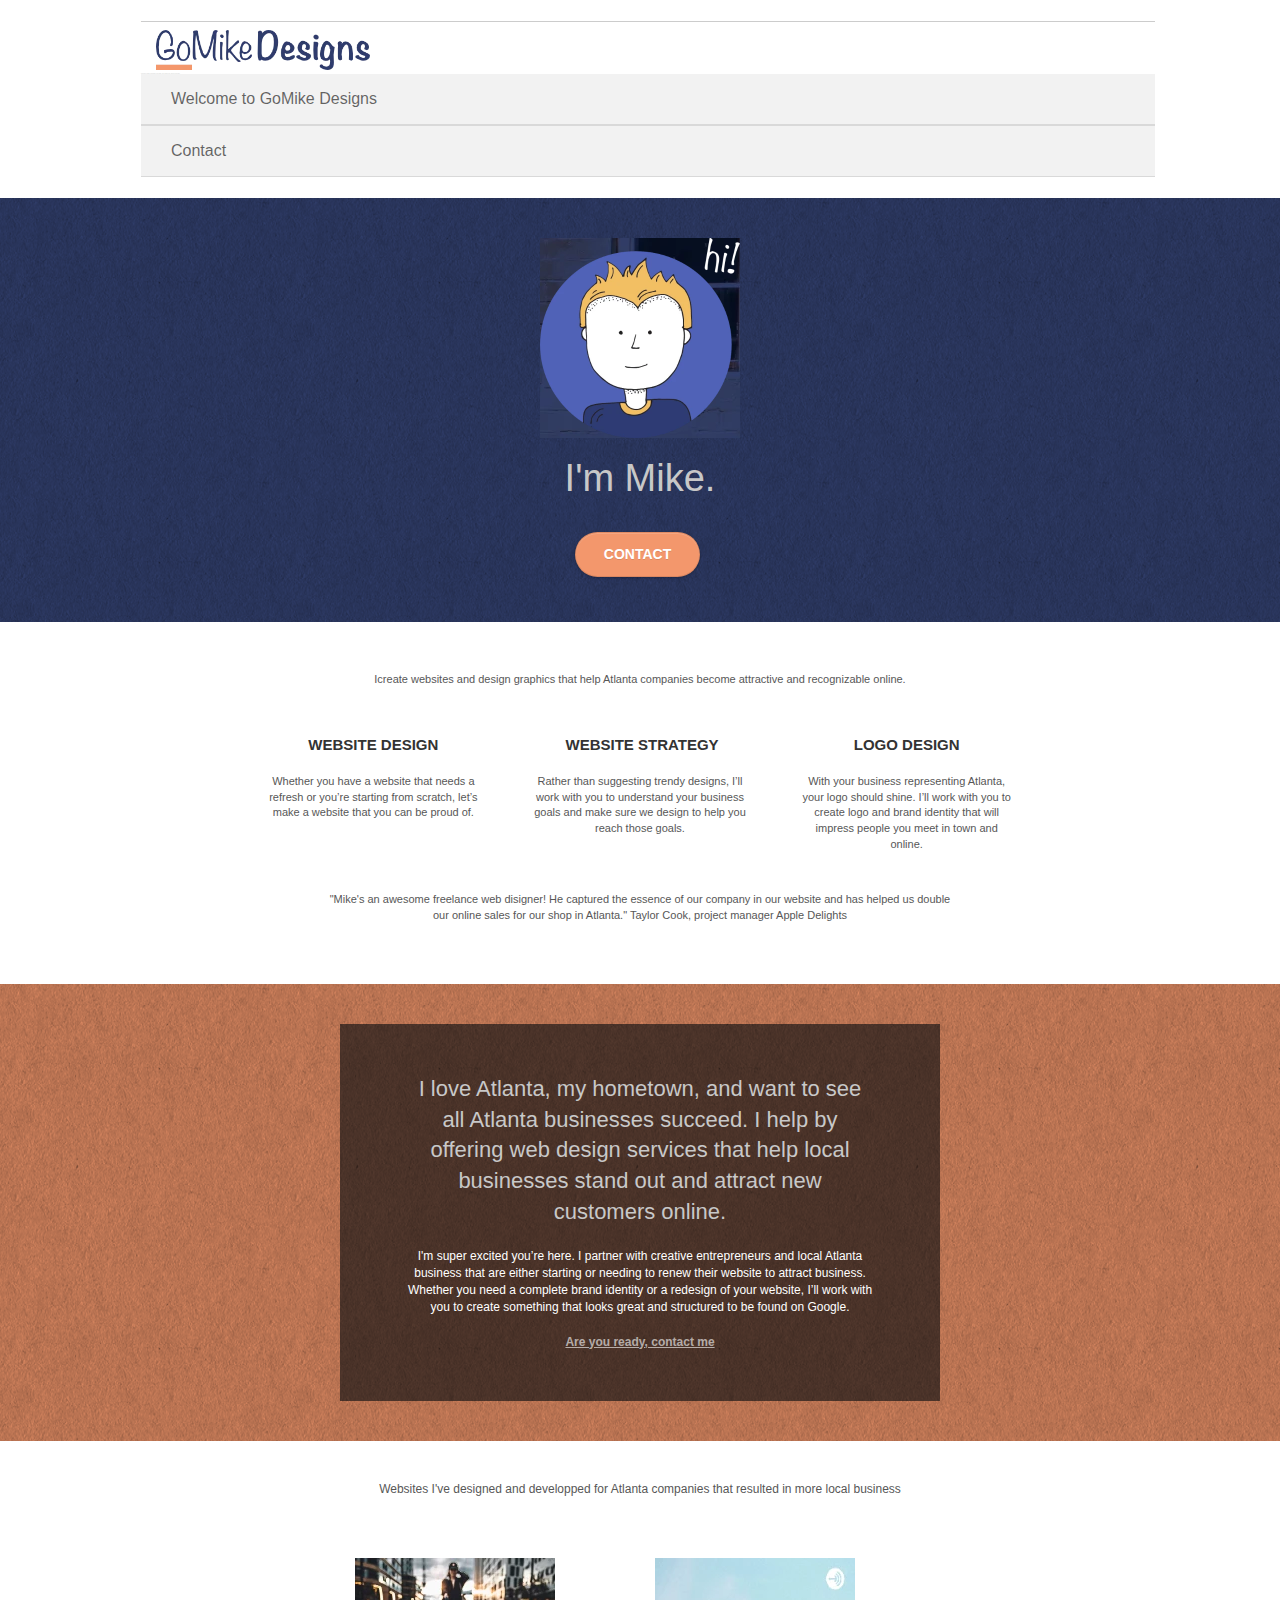
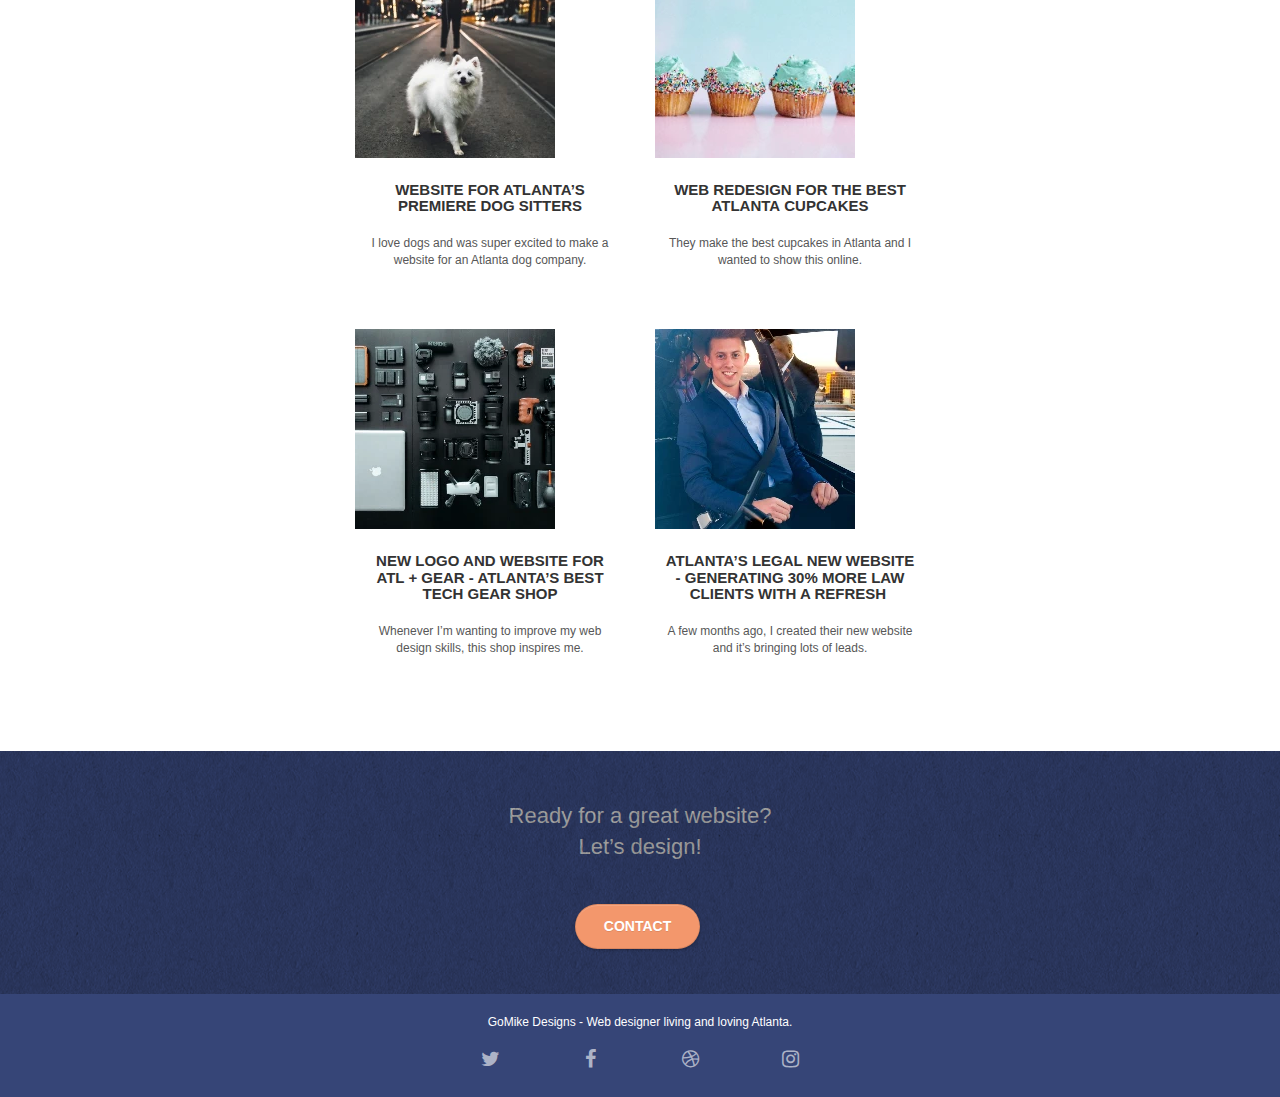
==== commit 5d80fc47: "remove space in images' names" ====
--- a/index.html
+++ b/index.html
@@ -30,7 +30,7 @@
 				<nav class="navbar row">
 					<div class="navbar-header">
 							<div class="keywords" style="color:hsl(0, 0%, 80%);font-size:1px;">web agency atlanta, web strategy, web design, logo, website, web, internet, logo design</div>
-						<a class="navbar-brand" href="index.html"><img src="images/web design logo.webp" width="430" height="80" alt="logo, seo, google, website, internet, web design, design agency"></a>
+						<a class="navbar-brand" href="index.html"><img src="images/atlanta-web-design-logo.webp" width="430" height="80" alt="logo, seo, google, website, internet, web design, design agency"></a>
 							<div class="keywords" style="color:#cccccc;font-size:1px;">web agency atlanta, web strategy, web design, logo, website, web, internet, logo design</div>
 
 						<button id="nav-toggle" type="button" class="ui-navbar-toggle navbar-toggle" data-toggle="collapse" data-target=".navbar-1">
@@ -59,7 +59,7 @@
 			<div class="container bloc-lg">
 				<div class="row tight-width-whitespace">
 					<div class="col-sm-12">
-						<img src="images/web designer mike.webp" class="center-block image-resize-mode" width="200" height="200" alt="atlanta web designer mike,seo, google, website, internet, web design, design agency">
+						<img src="images/atlanta-web-designer-mike.webp" class="center-block image-resize-mode" width="200" height="200" alt="atlanta web designer mike,seo, google, website, internet, web design, design agency">
 						<h1 class="text-center hero-bloc-text tc-white ">
 							I'm Mike.
 						</h1>
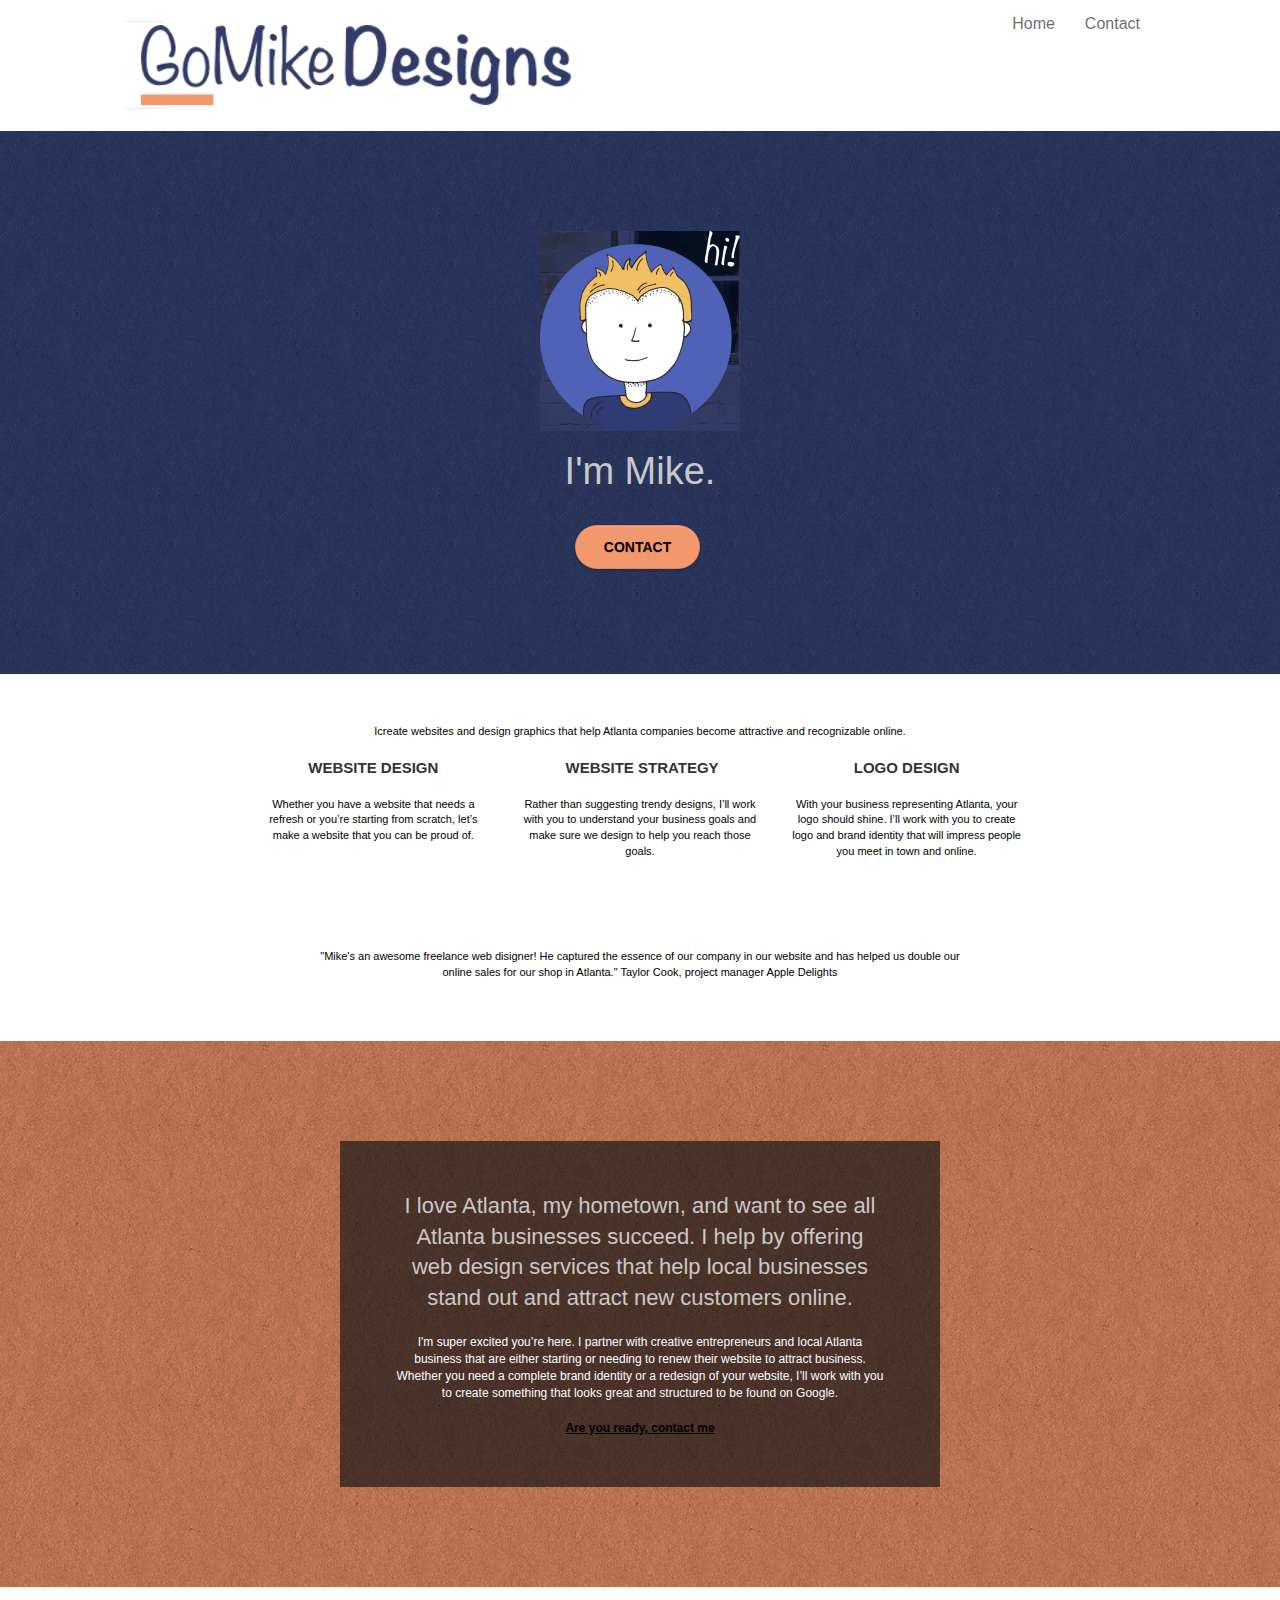
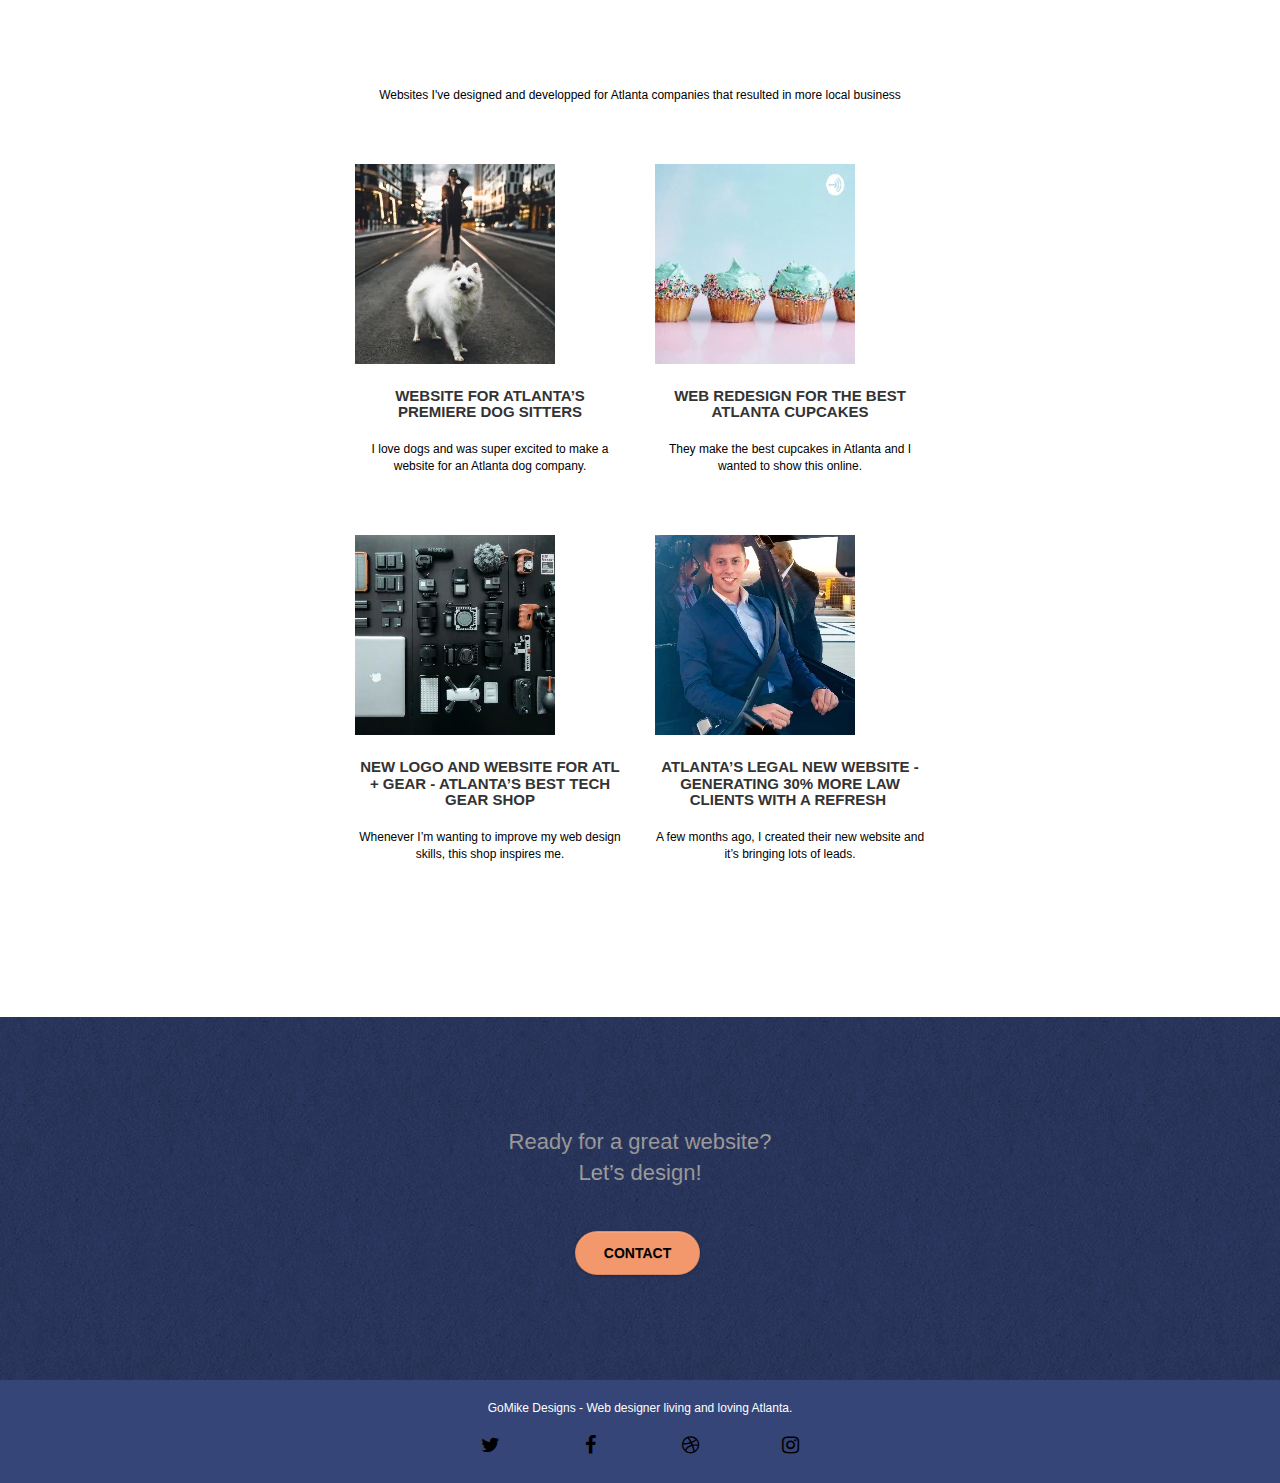
==== commit 10371a51: "navbar mofification" ====
--- a/index.html
+++ b/index.html
@@ -8,7 +8,7 @@
     <link rel="shortcut icon" type="image/png" href="favicon.jpg">
     
 	<link rel="stylesheet" type="text/css" href="./css/bootstrap-min.css">
-	<link rel="stylesheet" type="text/css" href="style-min.css">
+	<link rel="stylesheet" type="text/css" href="style.css">
 	<link rel="stylesheet" type="text/css" href="./css/font-awesome-min.css">
 	<link rel="stylesheet" type="text/css" href="./css/et-line-min.css">
 
@@ -40,9 +40,7 @@
 					<div class="collapse navbar-collapse navbar-1 special-dropdown-nav">
 						<ul class="site-navigation nav navbar-nav">
 							<li>
-								<a href="index.html">Welcome to GoMike Designs</a>
-							</li>
-							<li>
+								<a href="index.html">Home</a>
 							</li>
 							<li>
 								<a href="page2.html">Contact</a>
--- a/style.css
+++ b/style.css
@@ -0,0 +1,1074 @@
+body {
+    margin: 0;
+    padding: 0;
+    background: #FFF;
+    overflow-x: hidden;
+    -webkit-font-smoothing: antialiased;
+    -moz-osx-font-smoothing: grayscale;
+}
+
+a,
+button {
+    transition: all .3s ease-in-out;
+    outline: none;
+    color: rgba(0, 0, 0, 1);
+}
+
+
+img {
+    max-width: 100%;
+    height: auto;
+  }
+  
+/*   img {
+    height: auto;
+    width: 100%;
+  }  */
+
+
+a:hover {
+    text-decoration: none;
+    cursor: pointer;
+}
+
+#page-loading-blocs-notifaction {
+    position: fixed;
+    top: 0;
+    bottom: 0;
+    width: 100%;
+    z-index: 100000;
+    background: #FFFFFF url("images/pageload-spinner.gif") no-repeat center center;
+}
+
+.bloc {
+    width: 100%;
+    clear: both;
+    background: 50% 50% no-repeat;
+    padding: 0 50px;
+    -webkit-background-size: cover;
+    -moz-background-size: cover;
+    -o-background-size: cover;
+    background-size: cover;
+    position: relative;
+}
+
+.bloc .container {
+    padding-left: 0;
+    padding-right: 0;
+}
+
+.bloc-lg {
+    padding: 100px 50px;
+}
+
+.bloc-md {
+    padding: 50px;
+}
+
+.bloc-sm {
+    padding: 20px 50px;
+}
+
+.bg-center,
+.bg-l-edge,
+.bg-r-edge,
+.bg-t-edge,
+.bg-b-edge,
+.bg-tl-edge,
+.bg-bl-edge,
+.bg-tr-edge,
+.bg-br-edge,
+.bg-repeat {
+    -webkit-background-size: auto;
+    -moz-background-size: auto;
+    -o-background-size: auto;
+    background-size: auto;
+}
+
+.bg-repeat {
+    background: repeat;
+}
+
+.bg-t-edge {
+    background: top no-repeat;
+}
+
+.bloc-bg-texture::before {
+    content: "";
+    background-size: 2px 2px;
+    position: absolute;
+    top: 0;
+    bottom: 0;
+    left: 0;
+    right: 0;
+}
+
+.texture-paper::before {
+    background: url("images/texture-paper.webp");
+    background-size: 280px 280px;
+}
+
+.b-parallax {
+    background-attachment: fixed;
+}
+
+.d-bloc {
+    color: rgba(255, 255, 255, .7);
+}
+
+.d-bloc button:hover {
+    color: rgba(0,0,0,1);
+}
+
+.d-bloc .icon-round,
+.d-bloc .icon-square,
+.d-bloc .icon-rounded,
+.d-bloc .icon-semi-rounded-a,
+.d-bloc .icon-semi-rounded-b {
+    border-color: rgba(255, 255, 255, .9);
+}
+
+.d-bloc .divider-h span {
+    border-color: rgba(255, 255, 255, .2);
+}
+
+.d-bloc .a-btn,
+.d-bloc .navbar a,
+.d-bloc .navbar-brand,
+.d-bloc a .icon-sm,
+.d-bloc a .icon-md,
+.d-bloc a .icon-lg,
+.d-bloc a .icon-xl,
+.d-bloc h1 a,
+.d-bloc h2 a,
+.d-bloc h3 a,
+.d-bloc h4 a,
+.d-bloc h5 a,
+.d-bloc h6 a,
+.d-bloc p a {
+    color: rgba(0, 0, 0, 1);
+}
+
+.d-bloc .a-btn:hover,
+.d-bloc .navbar a:hover,
+.d-bloc .navbar-brand:hover,
+.d-bloc a:hover .icon-sm,
+.d-bloc a:hover .icon-md,
+.d-bloc a:hover .icon-lg,
+.d-bloc a:hover .icon-xl,
+.d-bloc h1 a:hover,
+.d-bloc h2 a:hover,
+.d-bloc h3 a:hover,
+.d-bloc h4 a:hover,
+.d-bloc h5 a:hover,
+.d-bloc h6 a:hover,
+.d-bloc p a:hover {
+    color: rgba(0, 0, 0, 1);
+}
+
+.d-bloc .navbar-toggle .icon-bar {
+    background: rgba(255, 255, 255, 1);
+}
+
+.d-bloc .btn-wire,
+.d-bloc .btn-wire:hover {
+    color: rgba(255, 255, 255, 1);
+    border-color: rgba(255, 255, 255, 1);
+}
+
+.d-bloc .panel {
+    color: rgba(0, 0, 0, .5);
+}
+
+.d-bloc .panel button:hover {
+    color: rgba(0, 0, 0, 1);
+}
+
+.d-bloc .panel icon {
+    border-color: rgba(0, 0, 0, .7);
+}
+
+.d-bloc .panel .divider-h span {
+    border-color: rgba(0, 0, 0, .1);
+}
+
+.d-bloc .panel .a-btn {
+    color: rgba(0, 0, 0, .6);
+}
+
+.d-bloc .panel .a-btn:hover {
+    color: rgba(0, 0, 0, 1);
+}
+
+.d-bloc .panel .btn-wire,
+.d-bloc .panel .btn-wire:hover {
+    color: rgba(0, 0, 0, .7);
+    border-color: rgba(0, 0, 0, .3);
+}
+
+.d-bloc .panel,
+.l-bloc {
+    color: rgba(0, 0, 0, .5);
+}
+
+.d-bloc .panel button:hover,
+.l-bloc button:hover {
+    color: rgba(0, 0, 0, 1);
+}
+
+.l-bloc .icon-round,
+.l-bloc .icon-square,
+.l-bloc .icon-rounded,
+.l-bloc .icon-semi-rounded-a,
+.l-bloc .icon-semi-rounded-b {
+    border-color: rgba(0, 0, 0, .7);
+}
+
+.d-bloc .panel .divider-h span,
+.l-bloc .divider-h span {
+    border-color: rgba(0, 0, 0, .1);
+}
+
+.d-bloc .panel .a-btn,
+.l-bloc .a-btn,
+.l-bloc .navbar a,
+.l-bloc .navbar-brand,
+.l-bloc a .icon-sm,
+.l-bloc a .icon-md,
+.l-bloc a .icon-lg,
+.l-bloc a .icon-xl,
+.l-bloc h1 a,
+.l-bloc h2 a,
+.l-bloc h3 a,
+.l-bloc h4 a,
+.l-bloc h5 a,
+.l-bloc h6 a,
+.l-bloc p a {
+    color: rgba(0, 0, 0, .6);
+}
+
+.d-bloc .panel .a-btn:hover,
+.l-bloc .a-btn:hover,
+.l-bloc .navbar a:hover,
+.l-bloc .navbar-brand:hover,
+.l-bloc a:hover .icon-sm,
+.l-bloc a:hover .icon-md,
+.l-bloc a:hover .icon-lg,
+.l-bloc a:hover .icon-xl,
+.l-bloc h1 a:hover,
+.l-bloc h2 a:hover,
+.l-bloc h3 a:hover,
+.l-bloc h4 a:hover,
+.l-bloc h5 a:hover,
+.l-bloc h6 a:hover,
+.l-bloc p a:hover {
+    color: rgba(0, 0, 0, 1);
+}
+
+.l-bloc .navbar-toggle .icon-bar {
+    color: rgba(0, 0, 0, .6);
+}
+
+.d-bloc .panel .btn-wire,
+.d-bloc .panel .btn-wire:hover,
+.l-bloc .btn-wire,
+.l-bloc .btn-wire:hover {
+    color: rgba(0, 0, 0, .7);
+    border-color: rgba(0, 0, 0, .3);
+}
+
+.voffset {
+    margin-top: 30px;
+}
+
+.voffset-lg {
+    margin-top: 80px;
+}
+
+.row-no-gutters {
+    margin-right: 0;
+    margin-left: 0;
+}
+
+.row.row-no-gutters > [class^="col-"],
+.row.row-no-gutters > [class*=" col-"] {
+    padding-right: 0;
+    padding-left: 0;
+}
+
+#bloc-2-services p {
+    font-size: 11px;
+}
+
+.navbar {
+    margin-bottom: 0;
+    z-index: 1;
+}
+
+.navbar-brand {
+    height: auto;
+    padding: 3px 15px;
+    font-size: 25px;
+    font-weight: normal;
+    font-weight: 600;
+    line-height: 44px;
+}
+
+.navbar-brand img {
+    max-height: 200px;
+    margin: 0 5px 0 0;
+    display: inline;
+}
+
+.navbar-brand img[src$=svg] {
+    min-width: 100px;
+}
+
+.nav-center .navbar-brand img {
+    margin: 0;
+}
+
+.navbar .nav {
+    padding-top: 2px;
+    margin-right: -16px;
+    float: right;
+    z-index: 1;
+}
+
+.nav > li {
+    float: left;
+    margin-top: 4px;
+    font-size: 16px;
+}
+
+.navbar-nav .open .dropdown-menu > li > a {
+    text-align: center;
+}
+
+.nav > li a:hover,
+.nav > li a:focus {
+    background: transparent;
+}
+
+.navbar-toggle {
+    margin: 10px 10px 0 0;
+    border: 0px;
+}
+
+.navbar-toggle:hover {
+    background: transparent;
+}
+
+.navbar-toggle .icon-bar {
+    background-color: rgba(0, 0, 0, .5);
+    width: 26px;
+}
+
+.nav-invert .navbar .nav {
+    float: left;
+}
+
+.nav-invert .navbar-header,
+.nav-invert .navbar-brand {
+    float: right;
+    position: relative;
+    z-index: 2;
+}
+
+@media (min-width: 768px) {
+    .site-navigation {
+        position: center;
+        top: 50%;
+        right: 20px;
+        transform: translate(0, -50%);
+        -webkit-transform: translateY(-50%);
+    }
+    .nav > li .dropdown-menu a,
+    .nav > li .dropdown-menu a:hover {
+        color: #484848;
+    }
+    .nav-invert .site-navigation {
+        left: 0;
+        right: 0;
+    }
+    .nav-center {
+        text-align: center;
+    }
+    .nav-center .navbar-header {
+        width: 100%;
+    }
+    .nav-center .navbar-header,
+    .nav-center .navbar-brand,
+    .nav-center .nav > li {
+        float: none;
+        display: inline-block;
+    }
+    .nav-center .site-navigation {
+        position: relative;
+        width: 100%;
+        right: 0;
+        margin-right: 0px;
+        margin-top: 20px;
+    }
+    .nav-center.mini-nav .navbar-toggle {
+        float: none;
+        margin: 10px auto 0;
+    }
+}
+
+.nav > li > .dropdown a {
+    background: none;
+    display: block;
+    padding: 14px 15px;
+}
+
+nav .caret {
+    margin: 0 5px;
+}
+
+.dropdown-menu .dropdown-menu {
+    top: -8px;
+    left: 100%;
+}
+
+.dropdown-menu .dropmenu-flow-right {
+    top: 100%;
+    left: 0;
+    margin-left: -1px;
+    border-top-left-radius: 0;
+    border-top-right-radius: 0;
+}
+
+.dropdown-menu .dropdown span {
+    border: 4px solid black;
+    border-top-color: transparent;
+    border-right-color: transparent;
+    border-bottom-color: transparent;
+    margin: 6px -5px 0 0;
+    float: right;
+}
+
+.mg-md {
+    margin-top: 10px;
+    margin-bottom: 20px;
+}
+
+.mg-lg {
+    margin-top: 10px;
+    margin-bottom: 40px;
+}
+
+.btn {
+    margin: 0 5px 5px 0;
+}
+
+.btn.pull-right {
+    margin: 0 0 5px 5px;
+}
+
+.btn-d,
+.btn-d:hover,
+.btn-d:focus {
+    color: #FFF;
+    background: rgba(0, 0, 0, .3);
+}
+
+button {
+    outline: none;
+}
+
+.btn-rd {
+    border-radius: 40px;
+}
+
+.btn-clean {
+    border: 1px solid rgba(0, 0, 0, .08);
+    border-bottom-color: rgba(0, 0, 0, .1);
+    text-shadow: 0 1px 0 rgba(0, 0, 1, .1);
+    box-shadow: 0 1px 3px rgba(0, 0, 1, .25), inset 0 1px 0 0 rgba(255, 255, 255, .15);
+}
+
+.icon-md {
+    font-size: 30px;
+    margin: 8px;
+}
+
+.icon-lg {
+    font-size: 60px;
+}
+
+.sm-shadow {
+    text-shadow: 0 1px 2px rgba(0, 0, 0, .3);
+}
+
+.panel-sq,
+.panel-sq .panel-heading,
+.panel-sq .panel-footer {
+    border-radius: 0;
+}
+
+.panel-rd {
+    border-radius: 30px;
+}
+
+.panel-rd .panel-heading {
+    border-radius: 29px 29px 0 0;
+}
+
+.panel-rd .panel-footer {
+    border-radius: 0 0 29px 29px;
+}
+
+.form-control {
+    border-color: rgba(0, 0, 0, .1);
+    box-shadow: none;
+}
+
+.scrollToTop {
+    width: 40px;
+    height: 40px;
+    position: fixed;
+    bottom: 20px;
+    right: 20px;
+    opacity: 0;
+    z-index: 500;
+    transition: all .3s ease-in-out;
+}
+
+.scrollToTop span {
+    margin-top: 6px;
+}
+
+.showScrollTop {
+    font-size: 14px;
+    opacity: 1;
+}
+
+a[data-lightbox] {
+    position: relative;
+    display: block;
+    text-align: center;
+}
+
+a[data-lightbox]:hover::before {
+    content: "+";
+    font-family: "HelveticaNeue-Light", "Helvetica Neue Light", "Helvetica Neue", Helvetica, Arial;
+    font-size: 32px;
+    width: 50px;
+    height: 50px;
+    margin-left: -25px;
+    border-radius: 50%;
+    background: rgba(0, 0, 0, .6);
+    color: #FFF;
+    font-weight: 100;
+    z-index: 1;
+    position: absolute;
+    top: 50%;
+    transform: translateY(-50%);
+    -webkit-transform: translateY(-50%);
+}
+
+a[data-lightbox]:hover img {
+    opacity: 0.6;
+    -webkit-animation-fill-mode: none;
+    animation-fill-mode: none;
+}
+
+#lightbox-modal {
+    display: flex;
+    align-items: center;
+}
+
+#lightbox-modal .modal-dialog {
+    width: 90%;
+    max-width: 900px;
+    margin: 0 auto 0;
+}
+
+#lightbox-modal .modal-dialog img {
+    max-height: 90vh;
+    margin: 0 auto;
+}
+
+.lightbox-caption {
+    padding: 20px;
+    color: #FFF;
+    background: rgba(0, 0, 0, .5);
+    position: absolute;
+    left: 15px;
+    right: 15px;
+    bottom: 5px;
+}
+
+.close-lightbox {
+    color: #FFF;
+    font-size: 30px;
+    position: absolute;
+    top: 20px;
+    right: 20px;
+    z-index: 20;
+    background: rgba(0, 0, 0, .5);
+    border: none;
+    line-height: 30px;
+    padding: 0 9px 5px;
+    opacity: 0.3;
+}
+
+.close-lightbox:hover,
+.next-lightbox:hover,
+.prev-lightbox:hover {
+    opacity: 1.0;
+    color: #FFF;
+}
+
+.next-lightbox,
+.prev-lightbox {
+    font-size: 20px;
+    color: rgba(255, 255, 255, .9);
+    background: rgba(0, 0, 0, .5);
+    transition: all .2s ease-in-out;
+    position: absolute;
+    top: 45%;
+    z-index: 1;
+    opacity: 0.4;
+}
+
+.next-lightbox {
+    padding: 6px 8px 1px 13px;
+    right: 25px;
+}
+
+.prev-lightbox {
+    padding: 6px 13px 1px 10px;
+    left: 25px;
+}
+
+.snapshot-lb .modal-body {
+    padding-bottom: 45px;
+}
+
+.snapshot-lb .lightbox-caption {
+    padding: 0;
+    color: rgba(0, 0, 0, .5);
+    background: none;
+}
+
+h1,
+h2,
+h3,
+h4,
+h5,
+h6,
+p,
+label,
+.btn,
+a {
+    font-family: "helvetica";
+    font-weight: 400;
+    color: #000000;
+}
+
+.container {
+    max-width: 1000px;
+}
+
+.hero-bloc-text {
+    font-size: 38px;
+}
+
+.hero-bloc-text-sub {
+    font-size: 36px;
+}
+
+.statement-bloc-text {
+    line-height: 26px;
+    font-style: italic;
+    font-size: 20px;
+    text-align: center;
+    font-weight: lighter;
+    max-width: 520px;
+    margin: auto auto auto auto;
+}
+
+p {
+    font-size: 12px;
+}
+
+.tight-width-whitespace {
+    max-width: 600px;
+    margin: auto auto auto auto;
+}
+
+.h1 {
+    font-size: 20px;
+    font-family: "Open Sans";
+}
+
+.cta-hero {
+    margin-top: 22px;
+    color: #FFFFFF;
+    text-transform: uppercase;
+    padding: 12px 28px 12px 28px;
+    font-size: 1.0em;
+    font-weight: 700;
+}
+
+.social {
+    max-width: 400px;
+    margin: auto auto auto auto;
+}
+
+.social a {
+    text-decoration: none;
+    color: black;
+    font-size: 2rem;
+  }
+
+.hide {
+    opacity: 0;
+}
+
+h2 {
+    font-size: 22px;
+    line-height: 1.4em;
+}
+
+h3 {
+    font-size: 15px;
+    text-transform: uppercase;
+    font-weight: 700;
+    color: #333333;
+}
+
+.med-width-whitespace {
+    max-width: 800px;
+    margin: auto auto auto auto;
+    box-shadow: 0px 0px 0px #000000;
+}
+
+h1 {
+    color: #333333;
+}
+
+h4 {
+    color: #333333;
+}
+
+.icons {
+    margin-bottom: 14px;
+    margin-top: 24px;
+}
+
+.white {
+    color: #FFFFFF;
+}
+
+.portfolio-thumb {
+    margin-bottom: 24px;
+}
+
+.portfolio-row {
+    margin-bottom: 44px;
+    margin-top: 50px;
+}
+
+.avatar {
+    box-shadow: 0px 4px 9px rgba(0, 0, 0, 0.3);
+}
+
+.black-background {
+    background-color: rgba(35, 31, 32, 0.7);
+    padding: 40px 40px 40px 40px;
+}
+
+.bold-link {
+    font-weight: 900;
+    text-decoration: underline;
+}
+
+.service-header {
+    font-size: 15px;
+    font-weight: 700;
+    text-transform: uppercase;
+}
+
+.bgc-white {
+    background-color: #FFFFFF;
+}
+
+.bgc-dark-slate-blue {
+    background-color: #364577;
+}
+
+.bgc-atomic-tangerine {
+    background-color: #F3976C;
+}
+
+.tc-white {
+    color: #C8C8C8;
+}
+
+
+
+.btn-atomic-tangerine {
+    background: #F3976C;
+    color: #000000;
+}
+
+.btn-atomic-tangerine:hover {
+    background: #c27956;
+    color: #000000;
+}
+
+.ltc-white {
+    color: #FFFFFF;
+}
+
+.ltc-white:hover {
+    color: #cccccc;
+}
+
+.ltc-atomic-tangerine {
+    color: #F3976C;
+}
+
+.ltc-atomic-tangerine:hover {
+    color: #c27956;
+}
+
+.icon-dark-slate-blue {
+    color: #364577;
+    border-color: #364577;
+}
+
+.bg-dots-bg img{
+    background-image: url("images/dots-bg.webp");
+}
+
+.bg-lines-h2-bg img{
+    background-image: url("images/lines-h2-bg.webp");
+}
+
+.bg-atlanta-20made-20sign img{
+    background-image: url("images/atlanta-made-sign.webp");
+}
+
+.bg-atlanta-20made-20sign-20orange img{
+    background-image: url("images/atlanta-made-sign-orange.webp");
+
+
+@media (max-width: 1024px) {
+    .bloc {
+        padding-left: 20px;
+        padding-right: 20px;
+    }
+    .bloc.full-width-bloc,
+    .bloc-tile-2.full-width-bloc .container,
+    .bloc-tile-3.full-width-bloc .container,
+    .bloc-tile-4.full-width-bloc .container {
+        padding-left: 0;
+        padding-right: 0;
+    }
+}
+
+@media (max-width: 992px) and (min-width: 768px) {
+    .navbar .nav {
+        max-width: 80%
+    }
+    .nav-center.navbar .nav {
+        max-width: 100%
+    }
+}
+
+@media only screen and (min-device-width: 768px) and (max-device-width: 1024px) and (orientation: landscape) {
+    .b-parallax {
+        background-attachment: scroll;
+    }
+}
+
+@media only screen and (min-device-width: 1024px) and (max-device-width: 1366px) and (-webkit-min-device-pixel-ratio: 1.5) {
+    .b-parallax {
+        background-attachment: scroll;
+    }
+}
+
+@media (max-width: 991px) {
+    .container {
+        width: 100%;
+    }
+    .b-parallax {
+        background-attachment: scroll;
+    }
+    .page-container,
+    #hero-bloc {
+        overflow-x: hidden;
+        position: relative;
+    }
+    .bloc {
+        padding-left: constant(safe-area-inset-left);
+        padding-right: constant(safe-area-inset-right);
+    }
+    .bloc-group,
+    .bloc-group .bloc {
+        display: block;
+        width: 100%;
+    }
+    .bloc-fill-screen .fill-bloc-top-edge,
+    .bloc-fill-screen .fill-bloc-bottom-edge {
+        padding: 0 20px;
+        padding-left: constant(safe-area-inset-left);
+        padding-right: constant(safe-area-inset-right);
+    }
+}
+
+@media (max-width: 767px) {
+    .page-container {
+        overflow-x: hidden;
+        position: relative;
+    }
+    h1,
+    h2,
+    h3,
+    h4,
+    h5,
+    h6,
+    p,
+    #disqus_thread {
+        padding-left: 10px;
+        padding-right: 10px;
+    }
+    .b-parallax {
+        background-attachment: scroll;
+    }
+    .navbar .nav {
+        padding-top: 0;
+        border-top: 1px solid rgba(0, 0, 0, .2);
+        float: none;
+    }
+    .navbar.row {
+        margin-left: 0;
+        margin-right: 0;
+    }
+    .site-navigation {
+        position: inherit;
+        transform: none;
+        -webkit-transform: none;
+        -ms-transform: none;
+    }
+    .nav > li {
+        margin-top: 0;
+        border-bottom: 1px solid rgba(0, 0, 0, .1);
+        background: rgba(0, 0, 0, .05);
+        text-align: left;
+        padding-left: 15px;
+        width: 100%;
+    }
+    .nav > li:hover {
+        background: rgba(0, 0, 0, .08);
+    }
+    .dropdown .dropdown a .caret {
+        float: none;
+        margin: 5px 0 0 10px;
+        border: 4px solid black;
+        border-bottom-color: transparent;
+        border-right-color: transparent;
+        border-left-color: transparent;
+    }
+    #hero-bloc .navbar .nav {
+        background: rgba(0, 0, 0, .8);
+    }
+    #hero-bloc .navbar .nav a {
+        color: rgba(255, 255, 255, .6);
+    }
+    .hero {
+        padding: 50px 0;
+    }
+    .hero-nav {
+        left: -1px;
+        right: -1px;
+    }
+    .navbar-collapse {
+        padding: 0;
+        overflow-x: hidden;
+        -webkit-box-shadow: none;
+        box-shadow: none;
+    }
+    .navbar-brand img {
+        max-height: 40px;
+        width: auto;
+    }
+    .nav-invert .navbar-header {
+        float: none;
+        width: 100%;
+    }
+    .nav-invert .navbar-toggle {
+        float: left;
+        margin-left: 10px;
+    }
+    .bloc {
+        padding-left: 0;
+        padding-right: 0;
+    }
+    .bloc-xxl,
+    .bloc-xl,
+    .bloc-lg {
+        padding: 40px 0;
+    }
+    .bloc-sm,
+    .bloc-md {
+        padding-left: 0;
+        padding-right: 0;
+    }
+    .bloc-tile-2 .container,
+    .bloc-tile-3 .container,
+    .bloc-tile-4 .container,
+    .bloc-fill-screen .fill-bloc-top-edge,
+    .bloc-fill-screen .fill-bloc-bottom-edge {
+        padding-left: 0;
+        padding-right: 0;
+    }
+    .a-block {
+        padding: 0 10px;
+    }
+    .btn-dwn {
+        display: none;
+    }
+    .voffset {
+        margin-top: 5px;
+    }
+    .voffset-md {
+        margin-top: 20px;
+    }
+    .voffset-lg {
+        margin-top: 30px;
+    }
+    form {
+        padding: 5px;
+    }
+    .close-lightbox {
+        display: inline-block;
+    }
+    .blocsapp-device-iphone5 {
+        background-size: 216px 425px;
+        padding-top: 60px;
+        width: 216px;
+        height: 425px;
+    }
+    .blocsapp-device-iphone5 img {
+        width: 180px;
+        height: 320px;
+    }
+}
+
+@media (max-width: 400px) {
+    .bloc {
+        padding-left: 0;
+        padding-right: 0;
+    }
+}
+
+@media (max-width: 767px) {
+    .bloc-mob-center-text {
+        text-align: center;
+    }
+}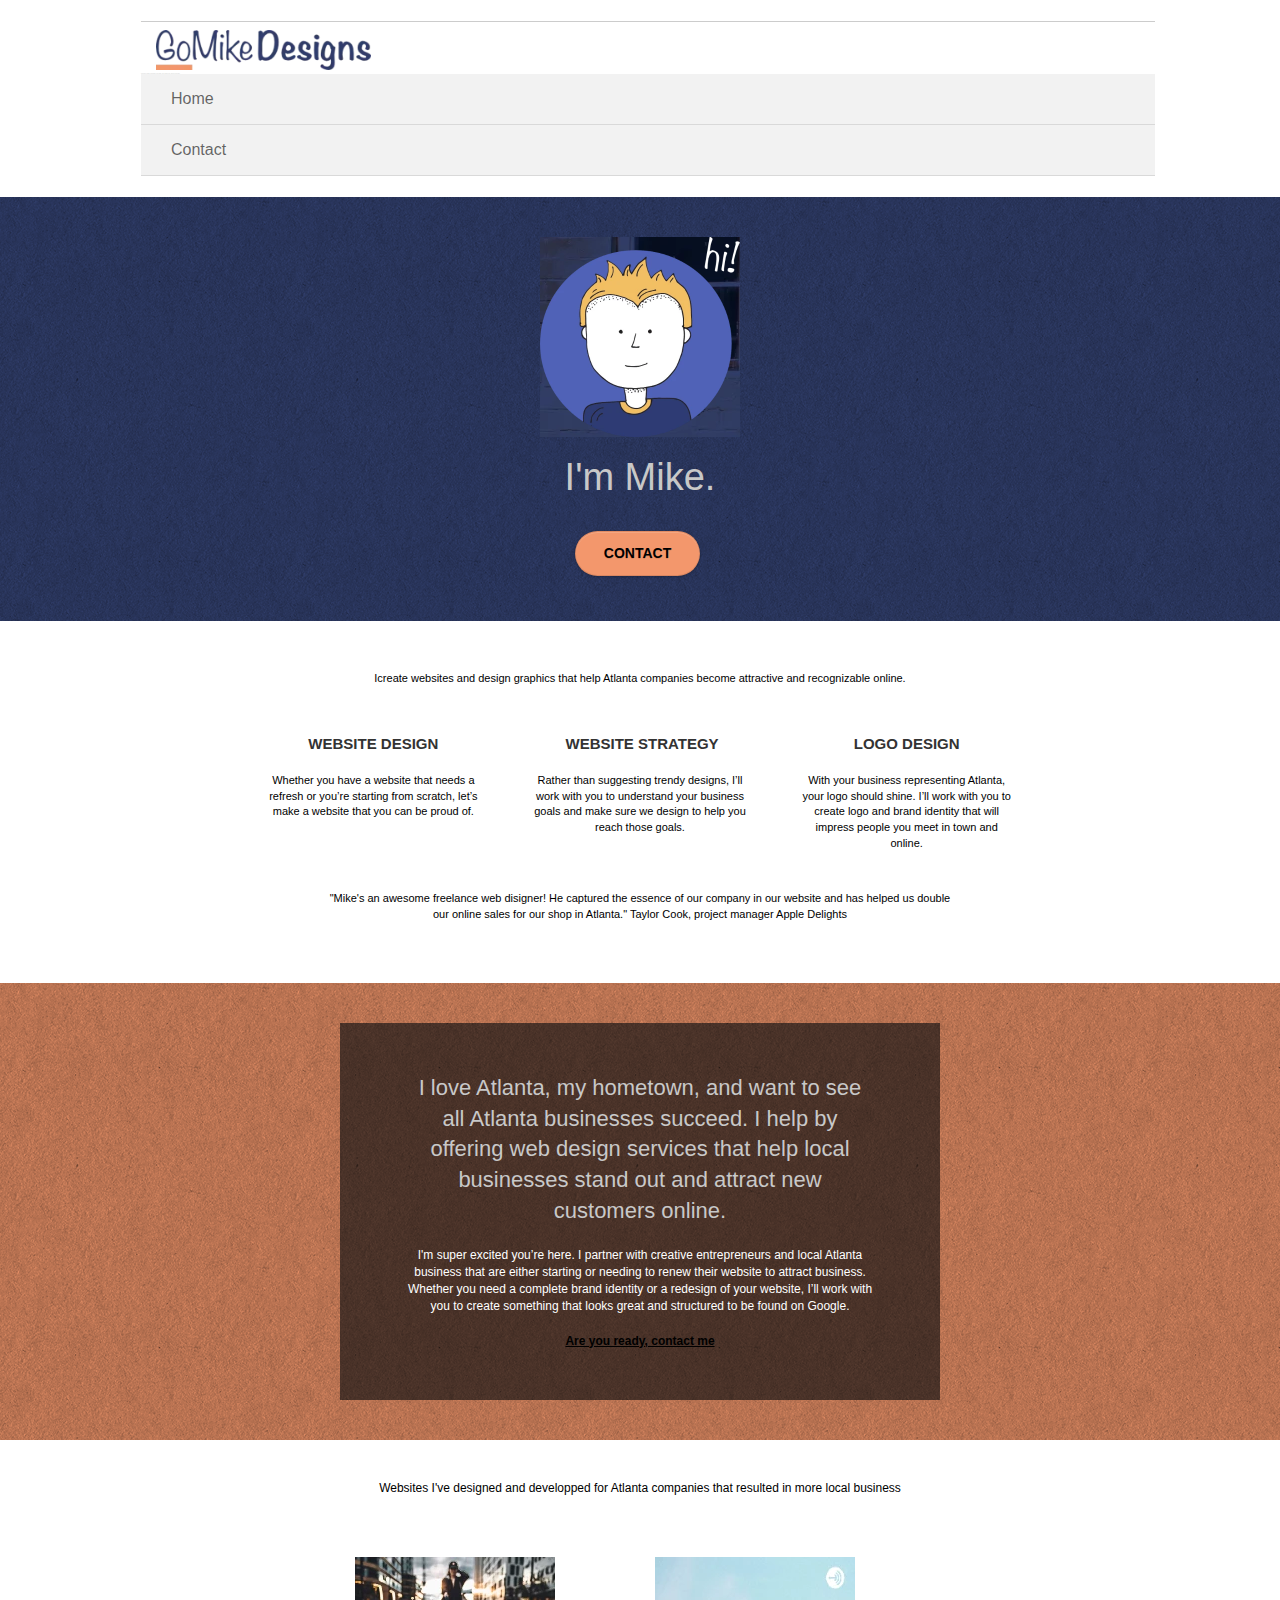
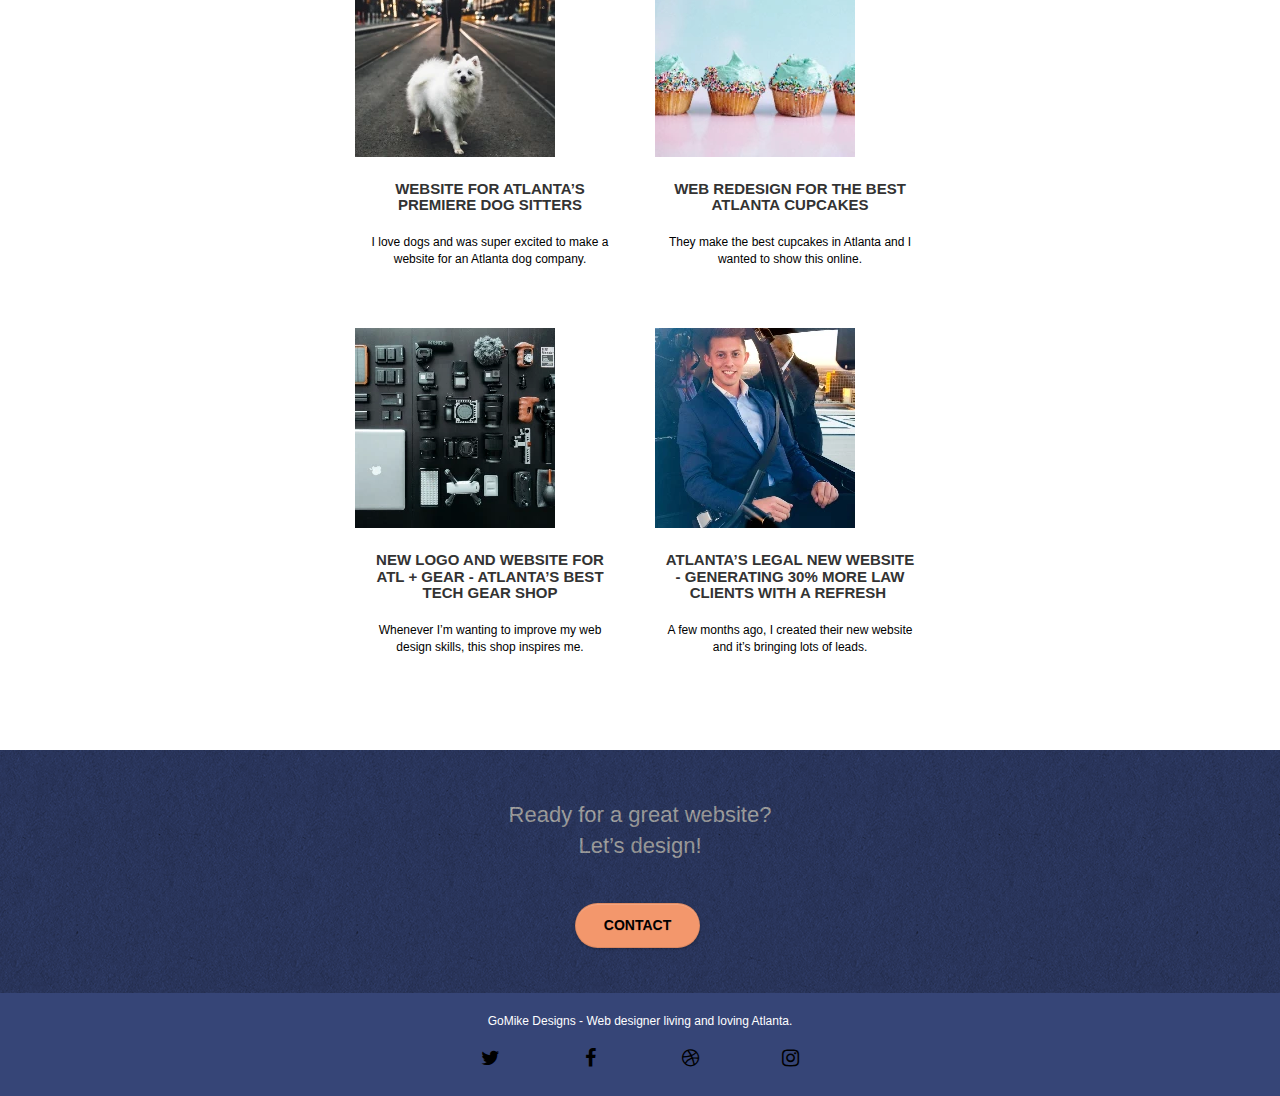
==== commit f23cc67d: "navigation between pages fixed" ====
--- a/index.html
+++ b/index.html
@@ -8,7 +8,7 @@
     <link rel="shortcut icon" type="image/png" href="favicon.jpg">
     
 	<link rel="stylesheet" type="text/css" href="./css/bootstrap-min.css">
-	<link rel="stylesheet" type="text/css" href="style.css">
+	<link rel="stylesheet" type="text/css" href="style-min.css">
 	<link rel="stylesheet" type="text/css" href="./css/font-awesome-min.css">
 	<link rel="stylesheet" type="text/css" href="./css/et-line-min.css">
 
--- a/style-min.css
+++ b/style-min.css
@@ -0,0 +1 @@
+body{margin:0;padding:0;background:#fff;overflow-x:hidden;-webkit-font-smoothing:antialiased;-moz-osx-font-smoothing:grayscale}a,button{transition:all .3s ease-in-out;outline:0;color:#000}img{max-width:100%;height:auto}a:hover{text-decoration:none;cursor:pointer}#page-loading-blocs-notifaction{position:fixed;top:0;bottom:0;width:100%;z-index:100000;background:#fff url(images/pageload-spinner.gif) no-repeat center center}.bloc{width:100%;clear:both;background:50% 50% no-repeat;padding:0 50px;-webkit-background-size:cover;-moz-background-size:cover;-o-background-size:cover;background-size:cover;position:relative}.bloc .container{padding-left:0;padding-right:0}.bloc-lg{padding:100px 50px}.bloc-md{padding:50px}.bloc-sm{padding:20px 50px}.bg-b-edge,.bg-bl-edge,.bg-br-edge,.bg-center,.bg-l-edge,.bg-r-edge,.bg-repeat,.bg-t-edge,.bg-tl-edge,.bg-tr-edge{-webkit-background-size:auto;-moz-background-size:auto;-o-background-size:auto;background-size:auto}.bg-repeat{background:repeat}.bg-t-edge{background:top no-repeat}.bloc-bg-texture::before{content:"";background-size:2px 2px;position:absolute;top:0;bottom:0;left:0;right:0}.texture-paper::before{background:url(images/texture-paper.webp);background-size:280px 280px}.b-parallax{background-attachment:fixed}.d-bloc{color:rgba(255,255,255,.7)}.d-bloc button:hover{color:#000}.d-bloc .icon-round,.d-bloc .icon-rounded,.d-bloc .icon-semi-rounded-a,.d-bloc .icon-semi-rounded-b,.d-bloc .icon-square{border-color:rgba(255,255,255,.9)}.d-bloc .divider-h span{border-color:rgba(255,255,255,.2)}.d-bloc .a-btn,.d-bloc .navbar a,.d-bloc .navbar-brand,.d-bloc a .icon-lg,.d-bloc a .icon-md,.d-bloc a .icon-sm,.d-bloc a .icon-xl,.d-bloc h1 a,.d-bloc h2 a,.d-bloc h3 a,.d-bloc h4 a,.d-bloc h5 a,.d-bloc h6 a,.d-bloc p a{color:#000}.d-bloc .a-btn:hover,.d-bloc .navbar a:hover,.d-bloc .navbar-brand:hover,.d-bloc a:hover .icon-lg,.d-bloc a:hover .icon-md,.d-bloc a:hover .icon-sm,.d-bloc a:hover .icon-xl,.d-bloc h1 a:hover,.d-bloc h2 a:hover,.d-bloc h3 a:hover,.d-bloc h4 a:hover,.d-bloc h5 a:hover,.d-bloc h6 a:hover,.d-bloc p a:hover{color:#000}.d-bloc .navbar-toggle .icon-bar{background:#fff}.d-bloc .btn-wire,.d-bloc .btn-wire:hover{color:#fff;border-color:#fff}.d-bloc .panel{color:rgba(0,0,0,.5)}.d-bloc .panel button:hover{color:#000}.d-bloc .panel icon{border-color:rgba(0,0,0,.7)}.d-bloc .panel .divider-h span{border-color:rgba(0,0,0,.1)}.d-bloc .panel .a-btn{color:rgba(0,0,0,.6)}.d-bloc .panel .a-btn:hover{color:#000}.d-bloc .panel .btn-wire,.d-bloc .panel .btn-wire:hover{color:rgba(0,0,0,.7);border-color:rgba(0,0,0,.3)}.d-bloc .panel,.l-bloc{color:rgba(0,0,0,.5)}.d-bloc .panel button:hover,.l-bloc button:hover{color:#000}.l-bloc .icon-round,.l-bloc .icon-rounded,.l-bloc .icon-semi-rounded-a,.l-bloc .icon-semi-rounded-b,.l-bloc .icon-square{border-color:rgba(0,0,0,.7)}.d-bloc .panel .divider-h span,.l-bloc .divider-h span{border-color:rgba(0,0,0,.1)}.d-bloc .panel .a-btn,.l-bloc .a-btn,.l-bloc .navbar a,.l-bloc .navbar-brand,.l-bloc a .icon-lg,.l-bloc a .icon-md,.l-bloc a .icon-sm,.l-bloc a .icon-xl,.l-bloc h1 a,.l-bloc h2 a,.l-bloc h3 a,.l-bloc h4 a,.l-bloc h5 a,.l-bloc h6 a,.l-bloc p a{color:rgba(0,0,0,.6)}.d-bloc .panel .a-btn:hover,.l-bloc .a-btn:hover,.l-bloc .navbar a:hover,.l-bloc .navbar-brand:hover,.l-bloc a:hover .icon-lg,.l-bloc a:hover .icon-md,.l-bloc a:hover .icon-sm,.l-bloc a:hover .icon-xl,.l-bloc h1 a:hover,.l-bloc h2 a:hover,.l-bloc h3 a:hover,.l-bloc h4 a:hover,.l-bloc h5 a:hover,.l-bloc h6 a:hover,.l-bloc p a:hover{color:#000}.l-bloc .navbar-toggle .icon-bar{color:rgba(0,0,0,.6)}.d-bloc .panel .btn-wire,.d-bloc .panel .btn-wire:hover,.l-bloc .btn-wire,.l-bloc .btn-wire:hover{color:rgba(0,0,0,.7);border-color:rgba(0,0,0,.3)}.voffset{margin-top:30px}.voffset-lg{margin-top:80px}.row-no-gutters{margin-right:0;margin-left:0}.row.row-no-gutters>[class*=" col-"],.row.row-no-gutters>[class^=col-]{padding-right:0;padding-left:0}#bloc-2-services p{font-size:11px}.navbar{margin-bottom:0;z-index:1}.navbar-brand{height:auto;padding:3px 15px;font-size:25px;font-weight:400;font-weight:600;line-height:44px}.navbar-brand img{max-height:200px;margin:0 5px 0 0;display:inline}.navbar-brand img[src$=svg]{min-width:100px}.nav-center .navbar-brand img{margin:0}.navbar .nav{padding-top:2px;margin-right:-16px;float:right;z-index:1}.nav>li{float:left;margin-top:4px;font-size:16px}.navbar-nav .open .dropdown-menu>li>a{text-align:center}.nav>li a:focus,.nav>li a:hover{background:0 0}.navbar-toggle{margin:10px 10px 0 0;border:0}.navbar-toggle:hover{background:0 0}.navbar-toggle .icon-bar{background-color:rgba(0,0,0,.5);width:26px}.nav-invert .navbar .nav{float:left}.nav-invert .navbar-brand,.nav-invert .navbar-header{float:right;position:relative;z-index:2}@media (min-width:768px){.site-navigation{position:center;top:50%;right:20px;transform:translate(0,-50%);-webkit-transform:translateY(-50%)}.nav>li .dropdown-menu a,.nav>li .dropdown-menu a:hover{color:#484848}.nav-invert .site-navigation{left:0;right:0}.nav-center{text-align:center}.nav-center .navbar-header{width:100%}.nav-center .nav>li,.nav-center .navbar-brand,.nav-center .navbar-header{float:none;display:inline-block}.nav-center .site-navigation{position:relative;width:100%;right:0;margin-right:0;margin-top:20px}.nav-center.mini-nav .navbar-toggle{float:none;margin:10px auto 0}}.nav>li>.dropdown a{background:0 0;display:block;padding:14px 15px}nav .caret{margin:0 5px}.dropdown-menu .dropdown-menu{top:-8px;left:100%}.dropdown-menu .dropmenu-flow-right{top:100%;left:0;margin-left:-1px;border-top-left-radius:0;border-top-right-radius:0}.dropdown-menu .dropdown span{border:4px solid #000;border-top-color:transparent;border-right-color:transparent;border-bottom-color:transparent;margin:6px -5px 0 0;float:right}.mg-md{margin-top:10px;margin-bottom:20px}.mg-lg{margin-top:10px;margin-bottom:40px}.btn{margin:0 5px 5px 0}.btn.pull-right{margin:0 0 5px 5px}.btn-d,.btn-d:focus,.btn-d:hover{color:#fff;background:rgba(0,0,0,.3)}button{outline:0}.btn-rd{border-radius:40px}.btn-clean{border:1px solid rgba(0,0,0,.08);border-bottom-color:rgba(0,0,0,.1);text-shadow:0 1px 0 rgba(0,0,1,.1);box-shadow:0 1px 3px rgba(0,0,1,.25),inset 0 1px 0 0 rgba(255,255,255,.15)}.icon-md{font-size:30px;margin:8px}.icon-lg{font-size:60px}.sm-shadow{text-shadow:0 1px 2px rgba(0,0,0,.3)}.panel-sq,.panel-sq .panel-footer,.panel-sq .panel-heading{border-radius:0}.panel-rd{border-radius:30px}.panel-rd .panel-heading{border-radius:29px 29px 0 0}.panel-rd .panel-footer{border-radius:0 0 29px 29px}.form-control{border-color:rgba(0,0,0,.1);box-shadow:none}.scrollToTop{width:40px;height:40px;position:fixed;bottom:20px;right:20px;opacity:0;z-index:500;transition:all .3s ease-in-out}.scrollToTop span{margin-top:6px}.showScrollTop{font-size:14px;opacity:1}a[data-lightbox]{position:relative;display:block;text-align:center}a[data-lightbox]:hover::before{content:"+";font-family:HelveticaNeue-Light,"Helvetica Neue Light","Helvetica Neue",Helvetica,Arial;font-size:32px;width:50px;height:50px;margin-left:-25px;border-radius:50%;background:rgba(0,0,0,.6);color:#fff;font-weight:100;z-index:1;position:absolute;top:50%;transform:translateY(-50%);-webkit-transform:translateY(-50%)}a[data-lightbox]:hover img{opacity:.6;-webkit-animation-fill-mode:none;animation-fill-mode:none}#lightbox-modal{display:flex;align-items:center}#lightbox-modal .modal-dialog{width:90%;max-width:900px;margin:0 auto 0}#lightbox-modal .modal-dialog img{max-height:90vh;margin:0 auto}.lightbox-caption{padding:20px;color:#fff;background:rgba(0,0,0,.5);position:absolute;left:15px;right:15px;bottom:5px}.close-lightbox{color:#fff;font-size:30px;position:absolute;top:20px;right:20px;z-index:20;background:rgba(0,0,0,.5);border:none;line-height:30px;padding:0 9px 5px;opacity:.3}.close-lightbox:hover,.next-lightbox:hover,.prev-lightbox:hover{opacity:1;color:#fff}.next-lightbox,.prev-lightbox{font-size:20px;color:rgba(255,255,255,.9);background:rgba(0,0,0,.5);transition:all .2s ease-in-out;position:absolute;top:45%;z-index:1;opacity:.4}.next-lightbox{padding:6px 8px 1px 13px;right:25px}.prev-lightbox{padding:6px 13px 1px 10px;left:25px}.snapshot-lb .modal-body{padding-bottom:45px}.snapshot-lb .lightbox-caption{padding:0;color:rgba(0,0,0,.5);background:0 0}.btn,a,h1,h2,h3,h4,h5,h6,label,p{font-family:helvetica;font-weight:400;color:#000}.container{max-width:1000px}.hero-bloc-text{font-size:38px}.hero-bloc-text-sub{font-size:36px}.statement-bloc-text{line-height:26px;font-style:italic;font-size:20px;text-align:center;font-weight:lighter;max-width:520px;margin:auto auto auto auto}p{font-size:12px}.tight-width-whitespace{max-width:600px;margin:auto auto auto auto}.h1{font-size:20px;font-family:"Open Sans"}.cta-hero{margin-top:22px;color:#fff;text-transform:uppercase;padding:12px 28px 12px 28px;font-size:1em;font-weight:700}.social{max-width:400px;margin:auto auto auto auto}.social a{text-decoration:none;color:#000;font-size:2rem}.hide{opacity:0}h2{font-size:22px;line-height:1.4em}h3{font-size:15px;text-transform:uppercase;font-weight:700;color:#333}.med-width-whitespace{max-width:800px;margin:auto auto auto auto;box-shadow:0 0 0 #000}h1{color:#333}h4{color:#333}.icons{margin-bottom:14px;margin-top:24px}.white{color:#fff}.portfolio-thumb{margin-bottom:24px}.portfolio-row{margin-bottom:44px;margin-top:50px}.avatar{box-shadow:0 4px 9px rgba(0,0,0,.3)}.black-background{background-color:rgba(35,31,32,.7);padding:40px 40px 40px 40px}.bold-link{font-weight:900;text-decoration:underline}.service-header{font-size:15px;font-weight:700;text-transform:uppercase}.bgc-white{background-color:#fff}.bgc-dark-slate-blue{background-color:#364577}.bgc-atomic-tangerine{background-color:#f3976c}.tc-white{color:#c8c8c8}.btn-atomic-tangerine{background:#f3976c;color:#000}.btn-atomic-tangerine:hover{background:#c27956;color:#000}.ltc-white{color:#fff}.ltc-white:hover{color:#ccc}.ltc-atomic-tangerine{color:#f3976c}.ltc-atomic-tangerine:hover{color:#c27956}.icon-dark-slate-blue{color:#364577;border-color:#364577}.bg-dots-bg img{background-image:url(images/dots-bg.webp)}.bg-lines-h2-bg img{background-image:url(images/lines-h2-bg.webp)}.bg-atlanta-20made-20sign img{background-image:url(images/atlanta-made-sign.webp)}.bg-atlanta-20made-20sign-20orange img{background-image:url(images/atlanta-made-sign-orange.webp);padding-right:20px}.bloc-tile-2.full-width-bloc .container,.bloc-tile-3.full-width-bloc .container,.bloc-tile-4.full-width-bloc .container,.bloc.full-width-bloc{padding-left:0;padding-right:0}.nav-center.navbar .nav{max-width:100%}.b-parallax{background-attachment:scroll}#hero-bloc,.page-container{overflow-x:hidden;position:relative}.bloc{padding-left:constant(safe-area-inset-left);padding-right:constant(safe-area-inset-right)}.bloc-group,.bloc-group .bloc{display:block;width:100%}.bloc-fill-screen .fill-bloc-bottom-edge,.bloc-fill-screen .fill-bloc-top-edge{padding:0 20px;padding-left:constant(safe-area-inset-left);padding-right:constant(safe-area-inset-right)}#disqus_thread,h1,h2,h3,h4,h5,h6,p{padding-left:10px;padding-right:10px}.b-parallax{background-attachment:scroll}.navbar .nav{padding-top:0;border-top:1px solid rgba(0,0,0,.2);float:none}.navbar.row{margin-left:0;margin-right:0}.site-navigation{position:inherit;transform:none;-webkit-transform:none;-ms-transform:none}.nav>li{margin-top:0;border-bottom:1px solid rgba(0,0,0,.1);background:rgba(0,0,0,.05);text-align:left;padding-left:15px;width:100%}.nav>li:hover{background:rgba(0,0,0,.08)}.dropdown .dropdown a .caret{float:none;margin:5px 0 0 10px;border:4px solid #000;border-bottom-color:transparent;border-right-color:transparent;border-left-color:transparent}#hero-bloc .navbar .nav{background:rgba(0,0,0,.8)}#hero-bloc .navbar .nav a{color:rgba(255,255,255,.6)}.hero{padding:50px 0}.hero-nav{left:-1px;right:-1px}.navbar-collapse{padding:0;overflow-x:hidden;-webkit-box-shadow:none;box-shadow:none}.navbar-brand img{max-height:40px;width:auto}.nav-invert .navbar-header{float:none;width:100%}.nav-invert .navbar-toggle{float:left;margin-left:10px}.bloc{padding-left:0;padding-right:0}.bloc-lg,.bloc-xl,.bloc-xxl{padding:40px 0}.bloc-md,.bloc-sm{padding-left:0;padding-right:0}.bloc-fill-screen .fill-bloc-bottom-edge,.bloc-fill-screen .fill-bloc-top-edge,.bloc-tile-2 .container,.bloc-tile-3 .container,.bloc-tile-4 .container{padding-left:0;padding-right:0}.a-block{padding:0 10px}.btn-dwn{display:none}.voffset{margin-top:5px}.voffset-md{margin-top:20px}.voffset-lg{margin-top:30px}form{padding:5px}.close-lightbox{display:inline-block}.blocsapp-device-iphone5{background-size:216px 425px;padding-top:60px;width:216px;height:425px}.blocsapp-device-iphone5 img{width:180px;height:320px}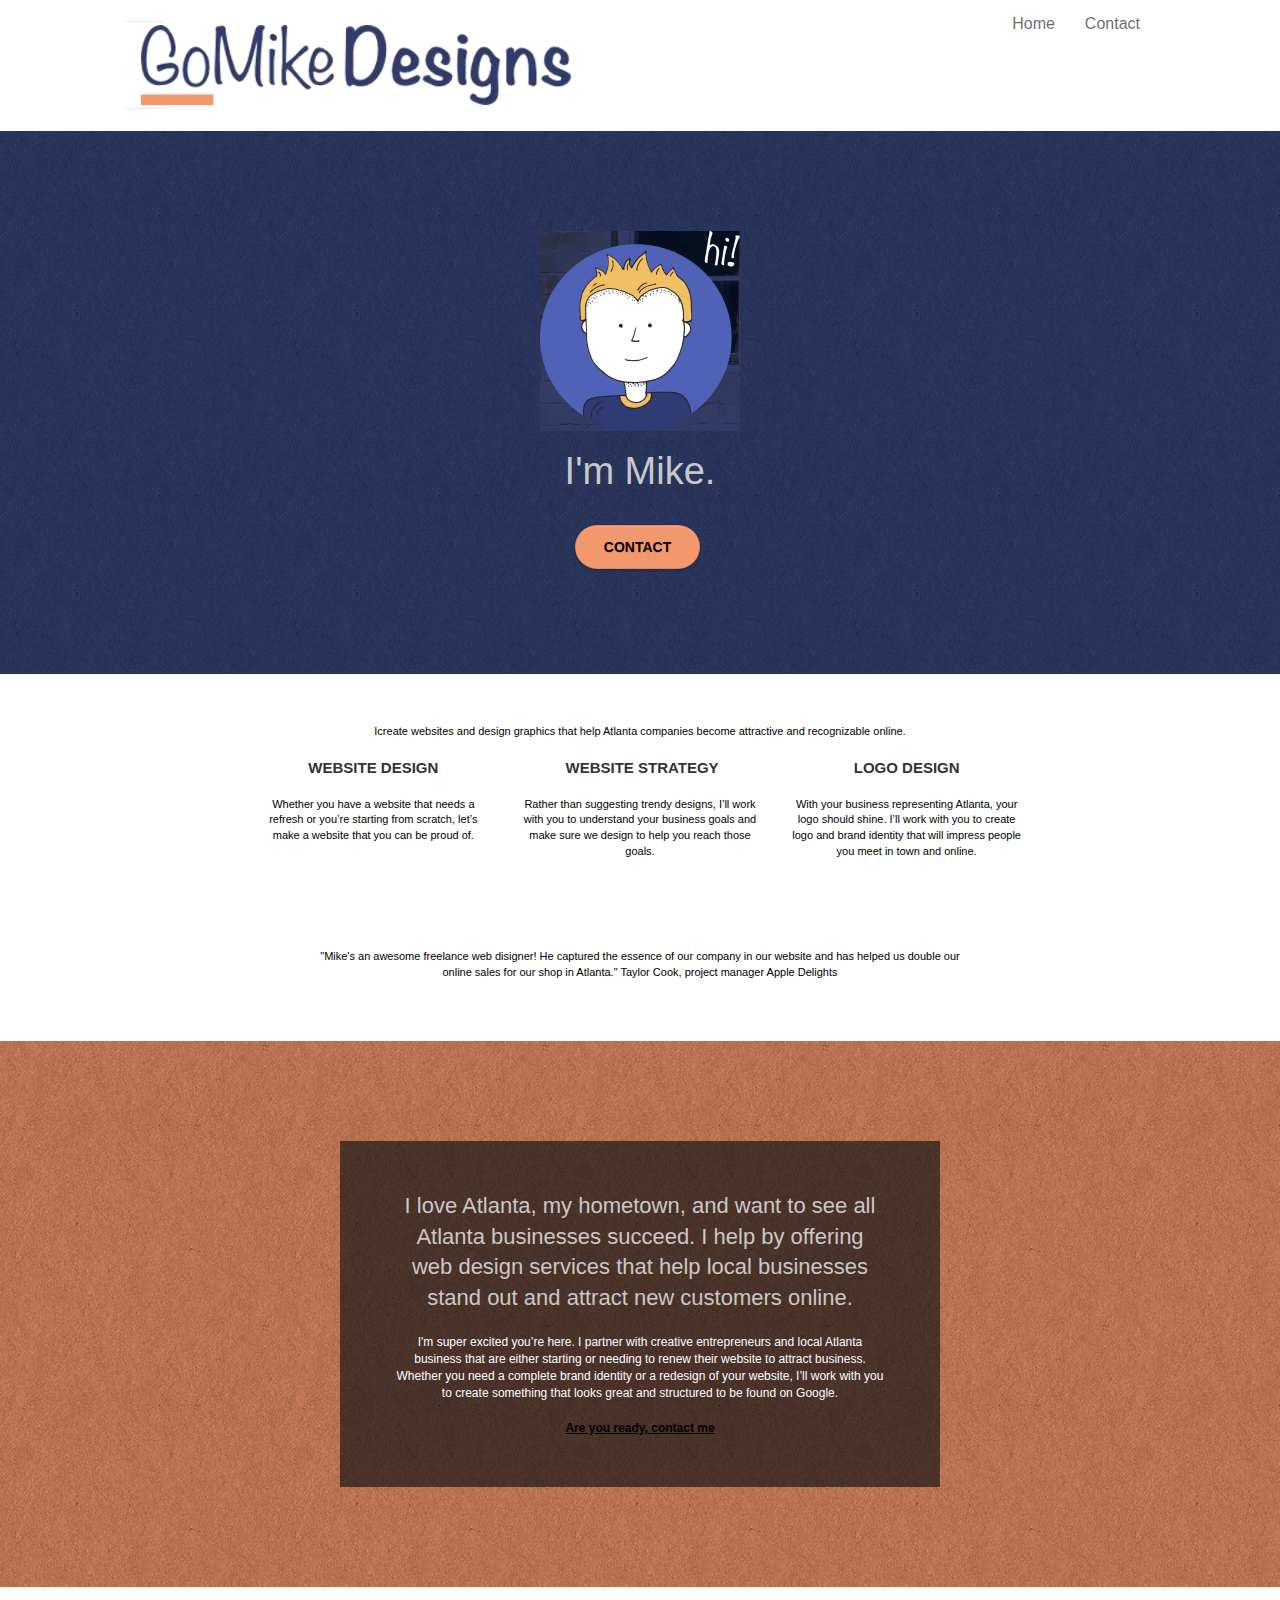
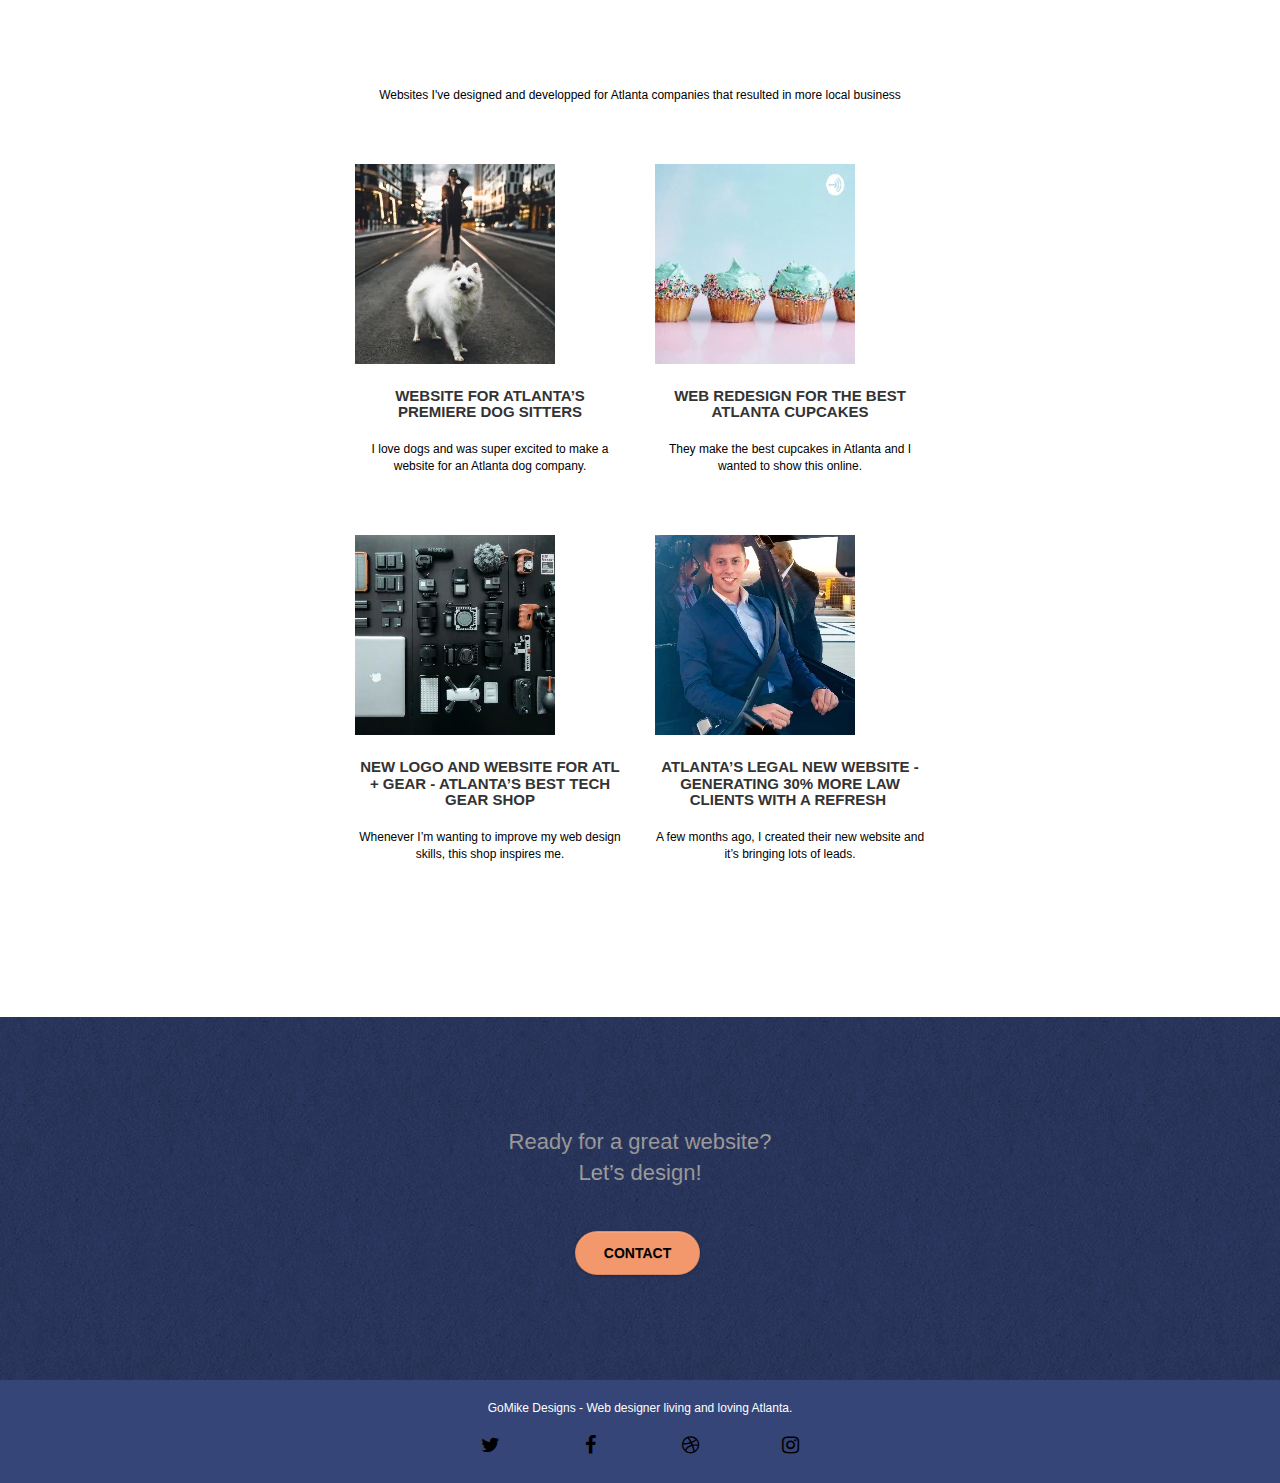
==== commit bdc47975: "deleted min" ====
--- a/index.html
+++ b/index.html
@@ -8,7 +8,7 @@
     <link rel="shortcut icon" type="image/png" href="favicon.jpg">
     
 	<link rel="stylesheet" type="text/css" href="./css/bootstrap-min.css">
-	<link rel="stylesheet" type="text/css" href="style-min.css">
+	<link rel="stylesheet" type="text/css" href="style.css">
 	<link rel="stylesheet" type="text/css" href="./css/font-awesome-min.css">
 	<link rel="stylesheet" type="text/css" href="./css/et-line-min.css">
 
--- a/style.css
+++ b/style.css
@@ -0,0 +1,1074 @@
+body {
+    margin: 0;
+    padding: 0;
+    background: #FFF;
+    overflow-x: hidden;
+    -webkit-font-smoothing: antialiased;
+    -moz-osx-font-smoothing: grayscale;
+}
+
+a,
+button {
+    transition: all .3s ease-in-out;
+    outline: none;
+    color: rgba(0, 0, 0, 1);
+}
+
+
+img {
+    max-width: 100%;
+    height: auto;
+  }
+  
+/*   img {
+    height: auto;
+    width: 100%;
+  }  */
+
+
+a:hover {
+    text-decoration: none;
+    cursor: pointer;
+}
+
+#page-loading-blocs-notifaction {
+    position: fixed;
+    top: 0;
+    bottom: 0;
+    width: 100%;
+    z-index: 100000;
+    background: #FFFFFF url("images/pageload-spinner.gif") no-repeat center center;
+}
+
+.bloc {
+    width: 100%;
+    clear: both;
+    background: 50% 50% no-repeat;
+    padding: 0 50px;
+    -webkit-background-size: cover;
+    -moz-background-size: cover;
+    -o-background-size: cover;
+    background-size: cover;
+    position: relative;
+}
+
+.bloc .container {
+    padding-left: 0;
+    padding-right: 0;
+}
+
+.bloc-lg {
+    padding: 100px 50px;
+}
+
+.bloc-md {
+    padding: 50px;
+}
+
+.bloc-sm {
+    padding: 20px 50px;
+}
+
+.bg-center,
+.bg-l-edge,
+.bg-r-edge,
+.bg-t-edge,
+.bg-b-edge,
+.bg-tl-edge,
+.bg-bl-edge,
+.bg-tr-edge,
+.bg-br-edge,
+.bg-repeat {
+    -webkit-background-size: auto;
+    -moz-background-size: auto;
+    -o-background-size: auto;
+    background-size: auto;
+}
+
+.bg-repeat {
+    background: repeat;
+}
+
+.bg-t-edge {
+    background: top no-repeat;
+}
+
+.bloc-bg-texture::before {
+    content: "";
+    background-size: 2px 2px;
+    position: absolute;
+    top: 0;
+    bottom: 0;
+    left: 0;
+    right: 0;
+}
+
+.texture-paper::before {
+    background: url("images/texture-paper.webp");
+    background-size: 280px 280px;
+}
+
+.b-parallax {
+    background-attachment: fixed;
+}
+
+.d-bloc {
+    color: rgba(255, 255, 255, .7);
+}
+
+.d-bloc button:hover {
+    color: rgba(0,0,0,1);
+}
+
+.d-bloc .icon-round,
+.d-bloc .icon-square,
+.d-bloc .icon-rounded,
+.d-bloc .icon-semi-rounded-a,
+.d-bloc .icon-semi-rounded-b {
+    border-color: rgba(255, 255, 255, .9);
+}
+
+.d-bloc .divider-h span {
+    border-color: rgba(255, 255, 255, .2);
+}
+
+.d-bloc .a-btn,
+.d-bloc .navbar a,
+.d-bloc .navbar-brand,
+.d-bloc a .icon-sm,
+.d-bloc a .icon-md,
+.d-bloc a .icon-lg,
+.d-bloc a .icon-xl,
+.d-bloc h1 a,
+.d-bloc h2 a,
+.d-bloc h3 a,
+.d-bloc h4 a,
+.d-bloc h5 a,
+.d-bloc h6 a,
+.d-bloc p a {
+    color: rgba(0, 0, 0, 1);
+}
+
+.d-bloc .a-btn:hover,
+.d-bloc .navbar a:hover,
+.d-bloc .navbar-brand:hover,
+.d-bloc a:hover .icon-sm,
+.d-bloc a:hover .icon-md,
+.d-bloc a:hover .icon-lg,
+.d-bloc a:hover .icon-xl,
+.d-bloc h1 a:hover,
+.d-bloc h2 a:hover,
+.d-bloc h3 a:hover,
+.d-bloc h4 a:hover,
+.d-bloc h5 a:hover,
+.d-bloc h6 a:hover,
+.d-bloc p a:hover {
+    color: rgba(0, 0, 0, 1);
+}
+
+.d-bloc .navbar-toggle .icon-bar {
+    background: rgba(255, 255, 255, 1);
+}
+
+.d-bloc .btn-wire,
+.d-bloc .btn-wire:hover {
+    color: rgba(255, 255, 255, 1);
+    border-color: rgba(255, 255, 255, 1);
+}
+
+.d-bloc .panel {
+    color: rgba(0, 0, 0, .5);
+}
+
+.d-bloc .panel button:hover {
+    color: rgba(0, 0, 0, 1);
+}
+
+.d-bloc .panel icon {
+    border-color: rgba(0, 0, 0, .7);
+}
+
+.d-bloc .panel .divider-h span {
+    border-color: rgba(0, 0, 0, .1);
+}
+
+.d-bloc .panel .a-btn {
+    color: rgba(0, 0, 0, .6);
+}
+
+.d-bloc .panel .a-btn:hover {
+    color: rgba(0, 0, 0, 1);
+}
+
+.d-bloc .panel .btn-wire,
+.d-bloc .panel .btn-wire:hover {
+    color: rgba(0, 0, 0, .7);
+    border-color: rgba(0, 0, 0, .3);
+}
+
+.d-bloc .panel,
+.l-bloc {
+    color: rgba(0, 0, 0, .5);
+}
+
+.d-bloc .panel button:hover,
+.l-bloc button:hover {
+    color: rgba(0, 0, 0, 1);
+}
+
+.l-bloc .icon-round,
+.l-bloc .icon-square,
+.l-bloc .icon-rounded,
+.l-bloc .icon-semi-rounded-a,
+.l-bloc .icon-semi-rounded-b {
+    border-color: rgba(0, 0, 0, .7);
+}
+
+.d-bloc .panel .divider-h span,
+.l-bloc .divider-h span {
+    border-color: rgba(0, 0, 0, .1);
+}
+
+.d-bloc .panel .a-btn,
+.l-bloc .a-btn,
+.l-bloc .navbar a,
+.l-bloc .navbar-brand,
+.l-bloc a .icon-sm,
+.l-bloc a .icon-md,
+.l-bloc a .icon-lg,
+.l-bloc a .icon-xl,
+.l-bloc h1 a,
+.l-bloc h2 a,
+.l-bloc h3 a,
+.l-bloc h4 a,
+.l-bloc h5 a,
+.l-bloc h6 a,
+.l-bloc p a {
+    color: rgba(0, 0, 0, .6);
+}
+
+.d-bloc .panel .a-btn:hover,
+.l-bloc .a-btn:hover,
+.l-bloc .navbar a:hover,
+.l-bloc .navbar-brand:hover,
+.l-bloc a:hover .icon-sm,
+.l-bloc a:hover .icon-md,
+.l-bloc a:hover .icon-lg,
+.l-bloc a:hover .icon-xl,
+.l-bloc h1 a:hover,
+.l-bloc h2 a:hover,
+.l-bloc h3 a:hover,
+.l-bloc h4 a:hover,
+.l-bloc h5 a:hover,
+.l-bloc h6 a:hover,
+.l-bloc p a:hover {
+    color: rgba(0, 0, 0, 1);
+}
+
+.l-bloc .navbar-toggle .icon-bar {
+    color: rgba(0, 0, 0, .6);
+}
+
+.d-bloc .panel .btn-wire,
+.d-bloc .panel .btn-wire:hover,
+.l-bloc .btn-wire,
+.l-bloc .btn-wire:hover {
+    color: rgba(0, 0, 0, .7);
+    border-color: rgba(0, 0, 0, .3);
+}
+
+.voffset {
+    margin-top: 30px;
+}
+
+.voffset-lg {
+    margin-top: 80px;
+}
+
+.row-no-gutters {
+    margin-right: 0;
+    margin-left: 0;
+}
+
+.row.row-no-gutters > [class^="col-"],
+.row.row-no-gutters > [class*=" col-"] {
+    padding-right: 0;
+    padding-left: 0;
+}
+
+#bloc-2-services p {
+    font-size: 11px;
+}
+
+.navbar {
+    margin-bottom: 0;
+    z-index: 1;
+}
+
+.navbar-brand {
+    height: auto;
+    padding: 3px 15px;
+    font-size: 25px;
+    font-weight: normal;
+    font-weight: 600;
+    line-height: 44px;
+}
+
+.navbar-brand img {
+    max-height: 200px;
+    margin: 0 5px 0 0;
+    display: inline;
+}
+
+.navbar-brand img[src$=svg] {
+    min-width: 100px;
+}
+
+.nav-center .navbar-brand img {
+    margin: 0;
+}
+
+.navbar .nav {
+    padding-top: 2px;
+    margin-right: -16px;
+    float: right;
+    z-index: 1;
+}
+
+.nav > li {
+    float: left;
+    margin-top: 4px;
+    font-size: 16px;
+}
+
+.navbar-nav .open .dropdown-menu > li > a {
+    text-align: center;
+}
+
+.nav > li a:hover,
+.nav > li a:focus {
+    background: transparent;
+}
+
+.navbar-toggle {
+    margin: 10px 10px 0 0;
+    border: 0px;
+}
+
+.navbar-toggle:hover {
+    background: transparent;
+}
+
+.navbar-toggle .icon-bar {
+    background-color: rgba(0, 0, 0, .5);
+    width: 26px;
+}
+
+.nav-invert .navbar .nav {
+    float: left;
+}
+
+.nav-invert .navbar-header,
+.nav-invert .navbar-brand {
+    float: right;
+    position: relative;
+    z-index: 2;
+}
+
+@media (min-width: 768px) {
+    .site-navigation {
+        position: center;
+        top: 50%;
+        right: 20px;
+        transform: translate(0, -50%);
+        -webkit-transform: translateY(-50%);
+    }
+    .nav > li .dropdown-menu a,
+    .nav > li .dropdown-menu a:hover {
+        color: #484848;
+    }
+    .nav-invert .site-navigation {
+        left: 0;
+        right: 0;
+    }
+    .nav-center {
+        text-align: center;
+    }
+    .nav-center .navbar-header {
+        width: 100%;
+    }
+    .nav-center .navbar-header,
+    .nav-center .navbar-brand,
+    .nav-center .nav > li {
+        float: none;
+        display: inline-block;
+    }
+    .nav-center .site-navigation {
+        position: relative;
+        width: 100%;
+        right: 0;
+        margin-right: 0px;
+        margin-top: 20px;
+    }
+    .nav-center.mini-nav .navbar-toggle {
+        float: none;
+        margin: 10px auto 0;
+    }
+}
+
+.nav > li > .dropdown a {
+    background: none;
+    display: block;
+    padding: 14px 15px;
+}
+
+nav .caret {
+    margin: 0 5px;
+}
+
+.dropdown-menu .dropdown-menu {
+    top: -8px;
+    left: 100%;
+}
+
+.dropdown-menu .dropmenu-flow-right {
+    top: 100%;
+    left: 0;
+    margin-left: -1px;
+    border-top-left-radius: 0;
+    border-top-right-radius: 0;
+}
+
+.dropdown-menu .dropdown span {
+    border: 4px solid black;
+    border-top-color: transparent;
+    border-right-color: transparent;
+    border-bottom-color: transparent;
+    margin: 6px -5px 0 0;
+    float: right;
+}
+
+.mg-md {
+    margin-top: 10px;
+    margin-bottom: 20px;
+}
+
+.mg-lg {
+    margin-top: 10px;
+    margin-bottom: 40px;
+}
+
+.btn {
+    margin: 0 5px 5px 0;
+}
+
+.btn.pull-right {
+    margin: 0 0 5px 5px;
+}
+
+.btn-d,
+.btn-d:hover,
+.btn-d:focus {
+    color: #FFF;
+    background: rgba(0, 0, 0, .3);
+}
+
+button {
+    outline: none;
+}
+
+.btn-rd {
+    border-radius: 40px;
+}
+
+.btn-clean {
+    border: 1px solid rgba(0, 0, 0, .08);
+    border-bottom-color: rgba(0, 0, 0, .1);
+    text-shadow: 0 1px 0 rgba(0, 0, 1, .1);
+    box-shadow: 0 1px 3px rgba(0, 0, 1, .25), inset 0 1px 0 0 rgba(255, 255, 255, .15);
+}
+
+.icon-md {
+    font-size: 30px;
+    margin: 8px;
+}
+
+.icon-lg {
+    font-size: 60px;
+}
+
+.sm-shadow {
+    text-shadow: 0 1px 2px rgba(0, 0, 0, .3);
+}
+
+.panel-sq,
+.panel-sq .panel-heading,
+.panel-sq .panel-footer {
+    border-radius: 0;
+}
+
+.panel-rd {
+    border-radius: 30px;
+}
+
+.panel-rd .panel-heading {
+    border-radius: 29px 29px 0 0;
+}
+
+.panel-rd .panel-footer {
+    border-radius: 0 0 29px 29px;
+}
+
+.form-control {
+    border-color: rgba(0, 0, 0, .1);
+    box-shadow: none;
+}
+
+.scrollToTop {
+    width: 40px;
+    height: 40px;
+    position: fixed;
+    bottom: 20px;
+    right: 20px;
+    opacity: 0;
+    z-index: 500;
+    transition: all .3s ease-in-out;
+}
+
+.scrollToTop span {
+    margin-top: 6px;
+}
+
+.showScrollTop {
+    font-size: 14px;
+    opacity: 1;
+}
+
+a[data-lightbox] {
+    position: relative;
+    display: block;
+    text-align: center;
+}
+
+a[data-lightbox]:hover::before {
+    content: "+";
+    font-family: "HelveticaNeue-Light", "Helvetica Neue Light", "Helvetica Neue", Helvetica, Arial;
+    font-size: 32px;
+    width: 50px;
+    height: 50px;
+    margin-left: -25px;
+    border-radius: 50%;
+    background: rgba(0, 0, 0, .6);
+    color: #FFF;
+    font-weight: 100;
+    z-index: 1;
+    position: absolute;
+    top: 50%;
+    transform: translateY(-50%);
+    -webkit-transform: translateY(-50%);
+}
+
+a[data-lightbox]:hover img {
+    opacity: 0.6;
+    -webkit-animation-fill-mode: none;
+    animation-fill-mode: none;
+}
+
+#lightbox-modal {
+    display: flex;
+    align-items: center;
+}
+
+#lightbox-modal .modal-dialog {
+    width: 90%;
+    max-width: 900px;
+    margin: 0 auto 0;
+}
+
+#lightbox-modal .modal-dialog img {
+    max-height: 90vh;
+    margin: 0 auto;
+}
+
+.lightbox-caption {
+    padding: 20px;
+    color: #FFF;
+    background: rgba(0, 0, 0, .5);
+    position: absolute;
+    left: 15px;
+    right: 15px;
+    bottom: 5px;
+}
+
+.close-lightbox {
+    color: #FFF;
+    font-size: 30px;
+    position: absolute;
+    top: 20px;
+    right: 20px;
+    z-index: 20;
+    background: rgba(0, 0, 0, .5);
+    border: none;
+    line-height: 30px;
+    padding: 0 9px 5px;
+    opacity: 0.3;
+}
+
+.close-lightbox:hover,
+.next-lightbox:hover,
+.prev-lightbox:hover {
+    opacity: 1.0;
+    color: #FFF;
+}
+
+.next-lightbox,
+.prev-lightbox {
+    font-size: 20px;
+    color: rgba(255, 255, 255, .9);
+    background: rgba(0, 0, 0, .5);
+    transition: all .2s ease-in-out;
+    position: absolute;
+    top: 45%;
+    z-index: 1;
+    opacity: 0.4;
+}
+
+.next-lightbox {
+    padding: 6px 8px 1px 13px;
+    right: 25px;
+}
+
+.prev-lightbox {
+    padding: 6px 13px 1px 10px;
+    left: 25px;
+}
+
+.snapshot-lb .modal-body {
+    padding-bottom: 45px;
+}
+
+.snapshot-lb .lightbox-caption {
+    padding: 0;
+    color: rgba(0, 0, 0, .5);
+    background: none;
+}
+
+h1,
+h2,
+h3,
+h4,
+h5,
+h6,
+p,
+label,
+.btn,
+a {
+    font-family: "helvetica";
+    font-weight: 400;
+    color: #000000;
+}
+
+.container {
+    max-width: 1000px;
+}
+
+.hero-bloc-text {
+    font-size: 38px;
+}
+
+.hero-bloc-text-sub {
+    font-size: 36px;
+}
+
+.statement-bloc-text {
+    line-height: 26px;
+    font-style: italic;
+    font-size: 20px;
+    text-align: center;
+    font-weight: lighter;
+    max-width: 520px;
+    margin: auto auto auto auto;
+}
+
+p {
+    font-size: 12px;
+}
+
+.tight-width-whitespace {
+    max-width: 600px;
+    margin: auto auto auto auto;
+}
+
+.h1 {
+    font-size: 20px;
+    font-family: "Open Sans";
+}
+
+.cta-hero {
+    margin-top: 22px;
+    color: #FFFFFF;
+    text-transform: uppercase;
+    padding: 12px 28px 12px 28px;
+    font-size: 1.0em;
+    font-weight: 700;
+}
+
+.social {
+    max-width: 400px;
+    margin: auto auto auto auto;
+}
+
+.social a {
+    text-decoration: none;
+    color: black;
+    font-size: 2rem;
+  }
+
+.hide {
+    opacity: 0;
+}
+
+h2 {
+    font-size: 22px;
+    line-height: 1.4em;
+}
+
+h3 {
+    font-size: 15px;
+    text-transform: uppercase;
+    font-weight: 700;
+    color: #333333;
+}
+
+.med-width-whitespace {
+    max-width: 800px;
+    margin: auto auto auto auto;
+    box-shadow: 0px 0px 0px #000000;
+}
+
+h1 {
+    color: #333333;
+}
+
+h4 {
+    color: #333333;
+}
+
+.icons {
+    margin-bottom: 14px;
+    margin-top: 24px;
+}
+
+.white {
+    color: #FFFFFF;
+}
+
+.portfolio-thumb {
+    margin-bottom: 24px;
+}
+
+.portfolio-row {
+    margin-bottom: 44px;
+    margin-top: 50px;
+}
+
+.avatar {
+    box-shadow: 0px 4px 9px rgba(0, 0, 0, 0.3);
+}
+
+.black-background {
+    background-color: rgba(35, 31, 32, 0.7);
+    padding: 40px 40px 40px 40px;
+}
+
+.bold-link {
+    font-weight: 900;
+    text-decoration: underline;
+}
+
+.service-header {
+    font-size: 15px;
+    font-weight: 700;
+    text-transform: uppercase;
+}
+
+.bgc-white {
+    background-color: #FFFFFF;
+}
+
+.bgc-dark-slate-blue {
+    background-color: #364577;
+}
+
+.bgc-atomic-tangerine {
+    background-color: #F3976C;
+}
+
+.tc-white {
+    color: #C8C8C8;
+}
+
+
+
+.btn-atomic-tangerine {
+    background: #F3976C;
+    color: #000000;
+}
+
+.btn-atomic-tangerine:hover {
+    background: #c27956;
+    color: #000000;
+}
+
+.ltc-white {
+    color: #FFFFFF;
+}
+
+.ltc-white:hover {
+    color: #cccccc;
+}
+
+.ltc-atomic-tangerine {
+    color: #F3976C;
+}
+
+.ltc-atomic-tangerine:hover {
+    color: #c27956;
+}
+
+.icon-dark-slate-blue {
+    color: #364577;
+    border-color: #364577;
+}
+
+.bg-dots-bg img{
+    background-image: url("images/dots-bg.webp");
+}
+
+.bg-lines-h2-bg img{
+    background-image: url("images/lines-h2-bg.webp");
+}
+
+.bg-atlanta-20made-20sign img{
+    background-image: url("images/atlanta-made-sign.webp");
+}
+
+.bg-atlanta-20made-20sign-20orange img{
+    background-image: url("images/atlanta-made-sign-orange.webp");
+
+
+@media (max-width: 1024px) {
+    .bloc {
+        padding-left: 20px;
+        padding-right: 20px;
+    }
+    .bloc.full-width-bloc,
+    .bloc-tile-2.full-width-bloc .container,
+    .bloc-tile-3.full-width-bloc .container,
+    .bloc-tile-4.full-width-bloc .container {
+        padding-left: 0;
+        padding-right: 0;
+    }
+}
+
+@media (max-width: 992px) and (min-width: 768px) {
+    .navbar .nav {
+        max-width: 80%
+    }
+    .nav-center.navbar .nav {
+        max-width: 100%
+    }
+}
+
+@media only screen and (min-device-width: 768px) and (max-device-width: 1024px) and (orientation: landscape) {
+    .b-parallax {
+        background-attachment: scroll;
+    }
+}
+
+@media only screen and (min-device-width: 1024px) and (max-device-width: 1366px) and (-webkit-min-device-pixel-ratio: 1.5) {
+    .b-parallax {
+        background-attachment: scroll;
+    }
+}
+
+@media (max-width: 991px) {
+    .container {
+        width: 100%;
+    }
+    .b-parallax {
+        background-attachment: scroll;
+    }
+    .page-container,
+    #hero-bloc {
+        overflow-x: hidden;
+        position: relative;
+    }
+    .bloc {
+        padding-left: constant(safe-area-inset-left);
+        padding-right: constant(safe-area-inset-right);
+    }
+    .bloc-group,
+    .bloc-group .bloc {
+        display: block;
+        width: 100%;
+    }
+    .bloc-fill-screen .fill-bloc-top-edge,
+    .bloc-fill-screen .fill-bloc-bottom-edge {
+        padding: 0 20px;
+        padding-left: constant(safe-area-inset-left);
+        padding-right: constant(safe-area-inset-right);
+    }
+}
+
+@media (max-width: 767px) {
+    .page-container {
+        overflow-x: hidden;
+        position: relative;
+    }
+    h1,
+    h2,
+    h3,
+    h4,
+    h5,
+    h6,
+    p,
+    #disqus_thread {
+        padding-left: 10px;
+        padding-right: 10px;
+    }
+    .b-parallax {
+        background-attachment: scroll;
+    }
+    .navbar .nav {
+        padding-top: 0;
+        border-top: 1px solid rgba(0, 0, 0, .2);
+        float: none;
+    }
+    .navbar.row {
+        margin-left: 0;
+        margin-right: 0;
+    }
+    .site-navigation {
+        position: inherit;
+        transform: none;
+        -webkit-transform: none;
+        -ms-transform: none;
+    }
+    .nav > li {
+        margin-top: 0;
+        border-bottom: 1px solid rgba(0, 0, 0, .1);
+        background: rgba(0, 0, 0, .05);
+        text-align: left;
+        padding-left: 15px;
+        width: 100%;
+    }
+    .nav > li:hover {
+        background: rgba(0, 0, 0, .08);
+    }
+    .dropdown .dropdown a .caret {
+        float: none;
+        margin: 5px 0 0 10px;
+        border: 4px solid black;
+        border-bottom-color: transparent;
+        border-right-color: transparent;
+        border-left-color: transparent;
+    }
+    #hero-bloc .navbar .nav {
+        background: rgba(0, 0, 0, .8);
+    }
+    #hero-bloc .navbar .nav a {
+        color: rgba(255, 255, 255, .6);
+    }
+    .hero {
+        padding: 50px 0;
+    }
+    .hero-nav {
+        left: -1px;
+        right: -1px;
+    }
+    .navbar-collapse {
+        padding: 0;
+        overflow-x: hidden;
+        -webkit-box-shadow: none;
+        box-shadow: none;
+    }
+    .navbar-brand img {
+        max-height: 40px;
+        width: auto;
+    }
+    .nav-invert .navbar-header {
+        float: none;
+        width: 100%;
+    }
+    .nav-invert .navbar-toggle {
+        float: left;
+        margin-left: 10px;
+    }
+    .bloc {
+        padding-left: 0;
+        padding-right: 0;
+    }
+    .bloc-xxl,
+    .bloc-xl,
+    .bloc-lg {
+        padding: 40px 0;
+    }
+    .bloc-sm,
+    .bloc-md {
+        padding-left: 0;
+        padding-right: 0;
+    }
+    .bloc-tile-2 .container,
+    .bloc-tile-3 .container,
+    .bloc-tile-4 .container,
+    .bloc-fill-screen .fill-bloc-top-edge,
+    .bloc-fill-screen .fill-bloc-bottom-edge {
+        padding-left: 0;
+        padding-right: 0;
+    }
+    .a-block {
+        padding: 0 10px;
+    }
+    .btn-dwn {
+        display: none;
+    }
+    .voffset {
+        margin-top: 5px;
+    }
+    .voffset-md {
+        margin-top: 20px;
+    }
+    .voffset-lg {
+        margin-top: 30px;
+    }
+    form {
+        padding: 5px;
+    }
+    .close-lightbox {
+        display: inline-block;
+    }
+    .blocsapp-device-iphone5 {
+        background-size: 216px 425px;
+        padding-top: 60px;
+        width: 216px;
+        height: 425px;
+    }
+    .blocsapp-device-iphone5 img {
+        width: 180px;
+        height: 320px;
+    }
+}
+
+@media (max-width: 400px) {
+    .bloc {
+        padding-left: 0;
+        padding-right: 0;
+    }
+}
+
+@media (max-width: 767px) {
+    .bloc-mob-center-text {
+        text-align: center;
+    }
+}